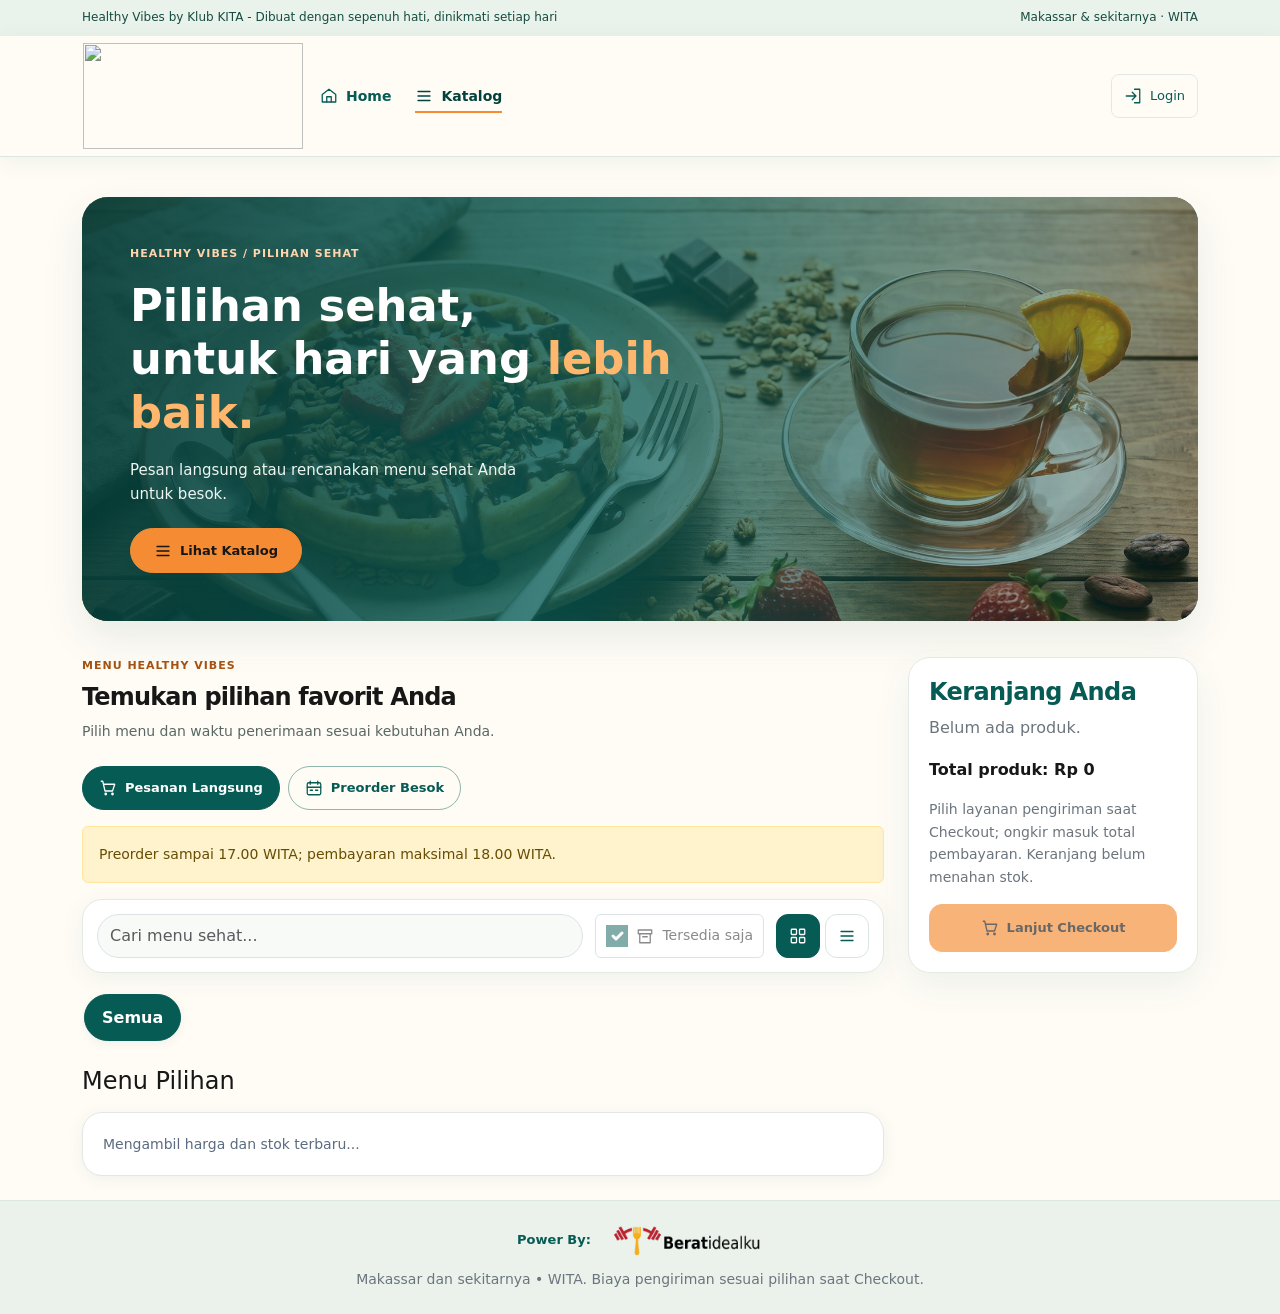
==== index.html @ 6cfca707 "Update index.html update" ====
<!doctype html>
<html lang="id">
  <head>
    <!-- Pengodean teks dan ukuran halaman agar sesuai dengan layar perangkat. -->
    <meta charset="utf-8">
    <meta name="viewport" content="width=device-width, initial-scale=1">
    <!-- Jangan membawa URL halaman pelanggan saat menghubungi layanan lain. -->
    <meta name="referrer" content="no-referrer">
    <title>Healthy Vibes</title>
    <!-- Unduh banner lebih awal agar gambar siap saat tampilan katalog dibuat. -->
    <link rel="preload" as="image" href="image/Header_HealthyVibes.jpg">
    <!-- Bootstrap dipatok versinya agar perubahan CDN tidak mengubah tampilan. -->
    <link
      href="https://cdn.jsdelivr.net/npm/bootstrap@5.3.3/dist/css/bootstrap.min.css"
      rel="stylesheet"
      integrity="sha384-QWTKZyjpPEjISv5WaRU9OFeRpok6YctnYmDr5pNlyT2bRjXh0JMhjY6hW+ALEwIH"
      crossorigin="anonymous"
    >
    <!-- Frontend statis dimuat dari repository, bukan template Apps Script. -->
    <link href="css/styles.css" rel="stylesheet">
  </head>
  <body>
    <!-- Identitas layanan mengikuti gaya topbar BERATidealku. -->
    <div class="site-topbar">
      <div class="container topbar-inner">
        <span>Healthy Vibes by Klub KITA - Dibuat dengan sepenuh hati, dinikmati setiap hari</span>
        <span class="topbar-location">Makassar &amp; sekitarnya <span aria-hidden="true">&middot;</span> WITA</span>
      </div>
    </div>
    <!-- Header berisi logo, navigasi pelanggan, dan akses pengelola. -->
    <header class="site-header">
      <div class="container header-inner">
        <!-- Klik logo membuka kembali katalog Healthy Vibes. -->
        <button class="brand btn p-0" data-nav="shop" type="button" aria-label="Healthy Vibes, kembali ke katalog">
          <img src="image/Logo_HealthyVibes_PilihanSehat.png KITA" class="brand-logo" decoding="async">
        </button>
        <!-- Tautan Home membuka Berat Idealku; Katalog dan Status memakai halaman internal. -->
        <nav id="site-nav" aria-label="Navigasi utama" class="site-nav">
          <!-- <button class="nav-button" data-nav="home" type="button" aria-current="page">Home</button>-->
          <a class="nav-button" href="https://www.beratidealku.com"><svg class="ui-icon" viewBox="0 0 24 24" aria-hidden="true" focusable="false"><path d="m3 10 9-7 9 7v10H3Z"/><path d="M9 20v-7h6v7"/></svg><span>Home</span></a>
          <button class="nav-button" data-nav="shop" type="button" aria-current="page"><svg class="ui-icon" viewBox="0 0 24 24" aria-hidden="true" focusable="false"><path d="M4 6h16M4 12h16M4 18h16"/></svg><span>Katalog</span></button>
          <button class="nav-button" id="header-customer-orders" data-nav="status" type="button" hidden><svg class="ui-icon" viewBox="0 0 24 24" aria-hidden="true" focusable="false"><rect x="5" y="5" width="14" height="16" rx="2"/><path d="M9 3h6v4H9ZM9 12h6M9 16h6"/></svg><span>Pesanan Saya</span></button>
        </nav>
        <!-- Menu HP dan login pengelola memakai ikon tanpa dependensi font eksternal. -->
        <button class="icon-button nav-toggle" id="nav-toggle" type="button" aria-label="Buka menu navigasi" aria-controls="site-nav" aria-expanded="false">
          <svg class="ui-icon" viewBox="0 0 24 24" aria-hidden="true" focusable="false"><path d="M4 6h16M4 12h16M4 18h16"/></svg>
        </button>
        <!-- Akun aktif tetap dapat dibuka melalui username di samping Logout. -->
        <div class="header-account" id="header-account">
          <button class="header-user" id="header-user" data-nav="admin" type="button" hidden></button>
          <button class="icon-button settings-button" id="header-auth" data-nav="admin" type="button" aria-label="Login" title="Login">
            <svg class="ui-icon" viewBox="0 0 24 24" aria-hidden="true" focusable="false"><path d="M14 3h7v18h-7M3 12h13m-5-5 5 5-5 5"/></svg><span class="header-action-text">Login</span>
          </button>
        </div>
      </div>
    </header>
    <!-- Pesan server dan loading dibaca juga oleh pembaca layar. -->
    <div id="notification" role="status" aria-live="polite" class="container mt-3"></div>
    <!-- Indikator ini ditampilkan JavaScript selama menunggu respons backend. -->
    <div id="busy" class="busy d-none" role="status">
      <span class="spinner-border spinner-border-sm" aria-hidden="true"></span>
      Memproses...
    </div>
    <!-- Isi halaman katalog, checkout, status, dan pengelola dibuat oleh client.js di sini. -->
    <main id="app" class="container py-4"></main>
    <!-- Navigasi cepat mobile: menggunakan aksi navigasi yang sudah tersedia. -->
    <nav class="hv-bottom-nav" aria-label="Navigasi cepat mobile">
      <button type="button" data-nav="shop" aria-label="Buka katalog"><svg class="ui-icon" viewBox="0 0 24 24" aria-hidden="true"><path d="m3 10 9-7 9 7v10H3Z"/><path d="M9 20v-7h6v7"/></svg><span>Katalog</span></button>
      <button type="button" data-nav="status" aria-label="Buka pesanan saya"><svg class="ui-icon" viewBox="0 0 24 24" aria-hidden="true"><rect x="5" y="4" width="14" height="17" rx="2"/><path d="M9 9h6M9 13h6M9 17h4"/></svg><span>Pesanan</span></button>
      <button type="button" data-nav="admin" aria-label="Buka akun atau panel pengelola"><svg class="ui-icon" viewBox="0 0 24 24" aria-hidden="true"><circle cx="12" cy="8" r="4"/><path d="M4 21c0-5 16-5 16 0"/></svg><span>Akun / Admin</span></button>
    </nav>
    <!-- Identitas pendukung dan informasi layanan pada footer berlatar abu-abu muda. -->
    <footer class="site-footer">
      <div class="container">
        <div class="footer-brand">
          <span>Power By:</span>
          <img src="image/logo_beratidealku.png" alt="Berat Idealku" class="footer-logo" width="199" height="38" decoding="async">
        </div>
        <p class="footer-info small text-secondary mb-0">
          Makassar dan sekitarnya • WITA. Biaya pengiriman sesuai pilihan saat Checkout.
        </p>
      </div>
    </footer>
    <!-- Dialog editor master dan detail pesanan tidak menghilangkan fitur di HP. -->
    <dialog id="editor" aria-labelledby="editor-title">
      <div class="d-flex justify-content-between gap-3 mb-3">
        <h2 id="editor-title" class="h4"></h2>
        <button type="button" class="btn action-icon" id="close-editor" aria-label="Tutup dialog" title="Tutup"><svg class="ui-icon" viewBox="0 0 24 24" aria-hidden="true" focusable="false"><path d="m6 6 12 12M6 18 18 6"/></svg></button>
      </div>
      <div id="editor-content"></div>
    </dialog>
    <!-- Konfirmasi terpisah menjaga formulir editor tetap utuh saat dibatalkan. -->
    <dialog id="confirmation-dialog" class="confirmation-dialog" aria-labelledby="confirmation-title" aria-describedby="confirmation-message">
      <div class="d-flex justify-content-between align-items-center gap-3 mb-2">
        <h2 id="confirmation-title" class="h5 mb-0">Konfirmasi</h2>
        <button type="button" class="btn action-icon" id="confirmation-close" aria-label="Tutup konfirmasi" title="Tutup"><svg class="ui-icon" viewBox="0 0 24 24" aria-hidden="true" focusable="false"><path d="m6 6 12 12M6 18 18 6"/></svg></button>
      </div>
      <p id="confirmation-message"></p>
      <div class="d-flex justify-content-center flex-wrap gap-2 mt-2">
        <button type="button" class="btn btn-outline-dark btn-sm" id="confirmation-cancel" autofocus><svg class="ui-icon" viewBox="0 0 24 24" aria-hidden="true" focusable="false"><path d="m6 6 12 12M6 18 18 6"/></svg><span>Batal</span></button>
        <button type="button" class="btn btn-primary btn-sm" id="confirmation-accept"><svg class="ui-icon" viewBox="0 0 24 24" aria-hidden="true" focusable="false"><path d="m4 12 5 5L20 6"/></svg><span>Ya, Lanjutkan</span></button>
      </div>
    </dialog>
    <!-- Konfigurasi endpoint harus dimuat sebelum transport dan aplikasi. -->
    <script src="js/config.js"></script>
    <script src="js/transport.js"></script>
    <!-- Pembuat ikon dan label dimuat sebelum tombol halaman dibuat oleh client.js. -->
    <script src="js/icons.js"></script>
    <script src="js/client.js"></script>
  </body>
</html>
---- css/styles.css ----
/* Warna bersama untuk seluruh website; --green saat ini berisi biru tua brand. */
  :root {
    --green: #0b2545;
    --orange: #f5821f;
    --cream: #f5f7fa;
    --ink: #08192e;
    --line: #e6eaf0;
  }

  /* Warna latar, jenis huruf, dan jarak baris dasar halaman. */
  body {
    background: var(--cream);
    color: var(--ink);
    margin: 0;
    font-family: system-ui, -apple-system, "Segoe UI", Arial, sans-serif;
    line-height: 1.6;
  }

  /* Membuat perpindahan ke bagian halaman berlangsung halus. */
  html { scroll-behavior: smooth; }

  /* Kursor tangan menandakan elemen yang dapat diklik atau dipilih. */
  button,
  a,
  select {
    cursor: pointer;
  }

  /* Kursor larangan menandakan isian/tombol tidak dapat digunakan atau diubah. */
  button:disabled,
  input:disabled,
  select:disabled,
  input[readonly] {
    cursor: not-allowed;
  }

  /* Pita informasi tipis di atas header. */
  .site-topbar {
    background: #08192e;
    color: #e3e8ef;
    font-size: 12px;
  }

  /* Menempatkan identitas dan lokasi di sisi berlawanan pada topbar. */
  .topbar-inner {
    display: flex;
    justify-content: space-between;
    align-items: center;
    gap: 16px;
    min-height: 36px;
  }

  /* Ukuran minimum kontrol agar mudah disentuh pada layar HP. */
  button,
  input,
  select,
  textarea {
    min-height: 44px;
  }

  /* Garis fokus membantu pengguna yang menavigasi dengan keyboard. */
  button:focus-visible,
  a:focus-visible,
  summary:focus-visible {
    outline: 3px solid var(--orange);
    outline-offset: 3px;
  }

  /* Header tetap di atas saat halaman digulir. */
  .site-header {
    position: sticky;
    top: 0;
    z-index: 100;
    border-bottom: 1px solid var(--line);
    background: white;
    box-shadow: 0 4px 18px #08192e08;
  }

  /* Merapatkan logo dan navigasi di kiri; tombol Admin tetap di kanan. */
  .header-inner {
    display: grid;
    grid-template-columns: auto 1fr auto;
    gap: 16px;
    align-items: center;
    padding-block: 6px;
  }

  /* Membatasi ukuran logo tanpa memotong atau mengubah proporsinya. */
  .brand-logo {
    display: block;
    width: 220px;
    height: 106px;
    object-fit: contain;
  }

  /* Menu rata kiri, berdekatan dengan logo, dengan jarak antarmenu yang konsisten. */
  .site-nav {
    display: flex;
    justify-content: flex-start;
    gap: 24px;
  }

  /* Tampilan seragam untuk tombol dan tautan navigasi. */
  .nav-button {
    display: inline-flex;
    align-items: center;
    gap: 8px;
    position: relative;
    border: 0;
    background: transparent;
    color: var(--green);
    padding: 10px 0;
    font-size: 14px;
    font-weight: 600;
    text-decoration: none;
    transition: color .2s ease;
  }

  /* Garis bawah orange yang disiapkan untuk animasi navigasi. */
  .nav-button::after {
    content: "";
    position: absolute;
    bottom: 5px;
    left: 0;
    right: 0;
    height: 2px;
    background: var(--orange);
    transform: scaleX(0);
    transform-origin: left;
    transition: transform .2s ease;
  }

  /* Warna teks saat menu disorot atau sedang aktif. */
  .nav-button:hover,
  .nav-button[aria-current="page"] { color: #0d5eb8; }
  /* Memunculkan garis bawah pada menu yang disorot atau aktif. */
  .nav-button:hover::after,
  .nav-button[aria-current="page"]::after { transform: scaleX(1); }

  /* Tombol ikon persegi untuk menu HP dan pengaturan pengelola. */
  .icon-button {
    width: auto;
    height: 44px;
    display: inline-flex;
    align-items: center;
    justify-content: center;
    gap: 8px;
    padding: 0 12px;
    font-size: 13px;
    background: transparent;
    border: 1px solid var(--line);
    border-radius: 8px;
    color: var(--green);
    transition: color .2s ease, border-color .2s ease;
  }

  /* Penanda warna dan bingkai pada tombol ikon yang disorot atau aktif. */
  .icon-button:hover,
  .icon-button[aria-current="page"] {
    color: #0d5eb8;
    border-color: #0d5eb8;
  }

  /* Ikon mengikuti warna teks, berukuran tetap, dan tidak menyusut di layar kecil. */
  .ui-icon {
    width: 18px;
    height: 18px;
    flex-shrink: 0;
    fill: none;
    stroke: currentColor;
    stroke-width: 1.7;
    stroke-linecap: round;
    stroke-linejoin: round;
  }

  /* Tombol buka menu tidak diperlukan pada layar desktop. */
  .nav-toggle { display: none; }

  .header-account { display: flex; align-items: center; justify-content: flex-end; gap: 10px; min-width: 0; }
  .header-user {
    max-width: 160px;
    overflow: hidden;
    text-overflow: ellipsis;
    white-space: nowrap;
    border: 0;
    border-radius: 6px;
    background: transparent;
    color: var(--green);
    font-size: 13px;
    min-height: 44px;
    padding: 6px;
  }
  .header-user:hover { text-decoration: underline; }
  .site-header.is-authenticated .site-nav { min-width: 0; flex-wrap: wrap; row-gap: 8px; }

  /* Menggunakan huruf tebal yang konsisten untuk judul utama. */
  h1,
  .editorial {
    font-family: inherit;
    font-weight: 700;
  }

  /* Panel pembuka berwarna biru tua dengan teks putih. */
  .hero {
    background: var(--green);
    color: white;
    padding: 28px;
    border-radius: 12px;
    margin-bottom: 24px;
  }

  /* Ukuran judul pada panel pembuka umum. */
  .hero h1 {
    font-size: 36px;
  }

  /* Foto milik pemilik tetap kontras dan terbaca pada desktop maupun HP. */
  .shop-hero {
    position: relative;
    isolation: isolate;
    overflow: hidden;
    padding: 48px;
    min-height: 400px;
    display: flex;
    align-items: center;
    margin-bottom: 36px;
  }

  /* Foto memenuhi latar banner tanpa mengubah proporsinya. */
  .hero-image {
    position: absolute;
    inset: 0;
    width: 100%;
    height: 100%;
    object-fit: cover;
    object-position: center;
    z-index: -2;
  }

  /* Lapisan gelap di atas foto agar tulisan banner tetap terbaca. */
  .shop-hero::before {
    content: "";
    position: absolute;
    inset: 0;
    background: linear-gradient(100deg, #08192ef2 0%, #0b2545cf 38%, #08192e38 100%);
    z-index: -1;
  }

  /* Membatasi lebar kelompok teks banner agar tidak melebar berlebihan. */
  .hero-copy { max-width: 560px; }
  /* Label kecil dengan jarak huruf lebar di atas judul banner dan menu. */
  .hero-eyebrow,
  .section-eyebrow {
    display: block;
    font-size: 11px;
    font-weight: 700;
    letter-spacing: 1.6px;
    margin-bottom: 16px;
  }

  /* Warna label banner yang kontras terhadap latar gelap. */
  .hero-eyebrow { color: #ffd9b9; }
  /* Judul banner menyesuaikan ukuran layar dalam batas yang ditentukan. */
  .shop-hero h1 { font-size: clamp(30px, 3.5vw, 46px); line-height: 1.2; margin-bottom: 18px; }
  /* Aksen orange pada bagian judul yang ingin ditonjolkan. */
  .shop-hero h1 span { color: #ffb56f; }
  /* Ukuran dan lebar paragraf penjelasan pada banner. */
  .hero-copy p { max-width: 420px; color: #e5ebf3; font-size: 15px; margin-bottom: 22px; }
  /* Menyejajarkan teks dan ikon tombol Lihat Katalog. */
  .hero-action { display: inline-flex; align-items: center; gap: 12px; padding: 10px 18px; font-size: 14px; }
  /* Catatan kecil di bawah tombol banner. */
  .hero-note { margin-top: 22px; font-size: 11px; color: #d9e2ed; }
  /* Warna label pembuka bagian katalog. */
  .section-eyebrow { color: #a84f09; margin-bottom: 8px; }
  /* Memberi jarak gulir agar judul menu tidak tertutup header. */
  .menu-heading { scroll-margin-top: 145px; margin-bottom: 24px; }
  /* Ukuran dan jarak judul katalog. */
  .menu-heading h2 { font-size: 24px; font-weight: 700; margin-bottom: 8px; }
  /* Teks penjelasan di bawah judul katalog. */
  .menu-heading p { font-size: 14px; color: #5b6b80; }
  /* Ukuran tombol pilihan Pesanan Langsung dan Preorder. */
  .order-type .btn { font-size: 13px; padding-inline: 16px; }
  /* Footer selebar halaman dengan latar abu-abu muda dan isi rata tengah. */
  .site-footer {
    border-top: 1px solid var(--line);
    background: #eceff2;
    padding-block: 24px;
    text-align: center;
  }

  /* Menyejajarkan tulisan Power By dan logo dengan jarak yang jelas. */
  .footer-brand {
    display: flex;
    justify-content: center;
    align-items: center;
    flex-wrap: wrap;
    gap: 12px;
    font-size: 13px;
    font-weight: 600;
    color: var(--green);
  }

  /* Logo pendukung berukuran ringkas tanpa mengubah proporsi gambar asli. */
  .footer-logo {
    display: block;
    width: 160px;
    max-width: 100%;
    height: auto;
    object-fit: contain;
  }

  /* Jarak antara identitas pendukung dan keterangan layanan. */
  .footer-info { margin-top: 12px; }

  /* Warna orange brand untuk tombol aksi utama, termasuk saat dinonaktifkan. */
  .btn-primary,
  .btn-primary:disabled {
    background: var(--orange);
    border-color: var(--orange);
    color: var(--ink);
    font-weight: 700;
  }

  /* Tombol alternatif biru tua dengan teks putih. */
  .btn-green {
    background: var(--green);
    border-color: var(--green);
    color: white;
  }

  /* Hover, fokus, dan klik memakai abu-abu terang, termasuk state Bootstrap. */
  .btn-primary,
  .btn-green {
    --bs-btn-active-bg: #e9ecef;
    --bs-btn-active-border-color: #adb5bd;
    --bs-btn-active-color: var(--ink);
    --bs-btn-focus-shadow-rgb: 100, 110, 120;
  }
  .btn.btn-primary:not(:disabled):is(:hover, :focus, :active),
  .btn.btn-green:not(:disabled):is(:hover, :focus, :active) {
    background: #e9ecef;
    border-color: #adb5bd;
    color: var(--ink);
  }
  #header-customer-orders[hidden] { display: none; }

  /* Semua tombol berikon memiliki jarak 8px dan lebar mengikuti isi teksnya. */
  .btn:not(.brand) {
    display: inline-flex;
    align-items: center;
    justify-content: center;
    gap: 8px;
    font-size: 13px;
    max-width: 100%;
  }

  /* Label panjang boleh membungkus tanpa memotong teks maupun ikon. */
  .button-text { min-width: 0; overflow-wrap: anywhere; }

  /* Bingkai dan ruang dalam yang seragam untuk panel, kartu produk, dan ringkasan. */
  .panel,
  .product-card,
  .kpi {
    border: 1px solid var(--line);
    background: white;
    border-radius: 10px;
    padding: 20px;
    min-width: 0;
  }

  /* Satu kotak login terpusat; tetap mengalir saat keyboard HP terbuka. */
  .login-shell {
    display: grid;
    place-items: center;
    min-height: clamp(360px, 55svh, 520px);
    padding-block: clamp(16px, 4vw, 40px);
  }
  .panel.login-card {
    width: min(100%, 420px);
    padding: clamp(24px, 4vw, 36px);
    border-radius: 18px;
    box-shadow: 0 12px 36px #08192e0a;
  }
  .login-card h1 {
    margin: 0 0 28px;
    text-align: center;
    font-size: 26px;
    color: var(--green);
  }
  .login-form { display: grid; gap: 18px; }
  .login-form .form-label { margin-bottom: 8px; font-size: 14px; font-weight: 600; }
  .login-form .form-control {
    min-height: 48px;
    font-size: 16px;
    border-radius: 10px;
    padding: 10px 14px;
  }
  .login-form .form-control:focus {
    border-color: var(--green);
    box-shadow: 0 0 0 3px #0b25451a;
  }
  .login-password { position: relative; }
  .login-password .form-control { padding-right: 54px; }
  .login-password-toggle {
    position: absolute;
    right: 3px;
    top: 2px;
    display: grid;
    place-items: center;
    width: 44px;
    height: 44px;
    border: 0;
    border-radius: 8px;
    background: transparent;
    color: #5b6b80;
  }
  .login-password-toggle:hover,
  .login-password-toggle[aria-pressed="true"] { color: var(--green); background: #edf1f5; }
  .login-submit.btn { width: 100%; min-height: 48px; border-radius: 10px; font-size: 15px; }
  .login-help { text-align: center; margin-top: 12px; }
  .login-help .btn-link { color: var(--green); text-underline-offset: 3px; }
  #login-error:empty { display: none; }
  #login-error .alert { margin: 0; padding: 10px 12px; font-size: 13px; overflow-wrap: anywhere; }

  /* Katalog di kiri dan keranjang selebar 290px di kanan pada desktop. */
  .shop-layout {
    display: grid;
    grid-template-columns: minmax(0, 1fr) 290px;
    gap: 24px;
    align-items: start;
  }

  /* Menyusun kartu produk dalam tiga kolom pada layar lebar. */
  .products {
    display: grid;
    grid-template-columns: repeat(3, minmax(0, 1fr));
    gap: 12px;
    scroll-margin-top: 145px;
  }

  /* Navigasi halaman ringkas, rata tengah, dan tidak memenuhi lebar layar secara berlebihan. */
  .product-pagination { display: flex; align-items: center; justify-content: center; gap: 16px; flex-wrap: wrap; margin-top: 20px; }
  /* Menampilkan nomor halaman dan rentang produk sebagai informasi pendukung. */
  .product-page-info { text-align: center; font-size: 13px; color: var(--green); }
  .product-page-info span { display: block; font-size: 11px; color: #5b6b80; }
  /* Menjaga ruang foto tetap stabil sehingga tombol halaman tidak bergeser saat foto dimuat. */
  .product-card [data-photo] { aspect-ratio: 4 / 3; margin-bottom: 14px; }
  .product-card [data-photo] img { display: block; margin-bottom: 0; }

  /* Pencarian, kategori, dan filter stok sejajar; kategori selalu di kiri filter stok. */
  .catalog-filters {
    display: grid;
    grid-template-columns: minmax(0, 1fr) minmax(0, 1fr) auto;
    gap: 12px;
    align-items: center;
    margin-bottom: 16px;
  }
  /* Satu bingkai untuk centang dan teks, setinggi pencarian dan kategori. */
  .availability-option {
    display: flex;
    align-items: center;
    gap: 8px;
    white-space: nowrap;
    min-height: 44px;
    height: 44px;
    padding: 6px 10px;
    border: 1px solid var(--bs-border-color, #dee2e6);
    border-radius: var(--bs-border-radius, .375rem);
    background: white;
  }
  /* Ukuran khusus menghindari aturan input 44px yang membuat checkbox menjadi memanjang. */
  .availability-option .form-check-input {
    float: none;
    margin: 0;
    flex: 0 0 22px;
    width: 22px;
    height: 22px;
    min-height: 22px;
    border-radius: 0;
  }
  /* Centang memakai biru tua brand dengan tanda putih dari Bootstrap. */
  .availability-option .form-check-input:checked { background-color: var(--green); border-color: var(--green); }

  /* Kursor tangan pada filter aktif; teks ringkas di samping ikon. */
  #availability-filter:not(:disabled),
  #availability-filter + label { cursor: pointer; }
  #availability-filter + label { font-size: 14px; }
  /* Filter tidak dapat digunakan selama stok sebenarnya masih dimuat. */
  #availability-filter:disabled + label { cursor: not-allowed; }

  /* Status katalog memenuhi seluruh kolom tanpa menahan tampilan banner dan navigasi. */
  .catalog-status { grid-column: 1 / -1; color: #5b6b80; font-size: 14px; }

  /* Ukuran judul nama produk pada kartu. */
  .product-card h2 {
    font-size: 16px;
    font-weight: 700;
    line-height: 1.4;
  }

  /* Memperhalus perubahan bingkai dan bayangan kartu produk. */
  .product-card { transition: border-color .2s ease, box-shadow .2s ease; }
  /* Sorotan ringan saat kursor berada di atas kartu produk. */
  .product-card:hover { border-color: #c2cedd; box-shadow: 0 8px 24px #08192e0c; }
  /* Foto produk berasio 4:3 dengan sudut membulat. */
  .product-card img {
    width: 100%;
    aspect-ratio: 4 / 3;
    object-fit: cover;
    border-radius: 10px;
    margin-bottom: 14px;
  }

  /* Deskripsi produk dibuat lebih kecil dan lembut daripada judul. */
  .product-card .description {
    font-size: 12px;
    color: #62666a;
  }

  .product-specs { display: flex; flex-wrap: wrap; gap: 6px; margin-bottom: 10px; font-size: 12px; color: #586675; }
  .product-specs span { padding: 4px 8px; border-radius: 6px; background: #f2f3f4; overflow-wrap: anywhere; }
  .product-specs strong { color: var(--green); font-weight: 600; }

  /* Harga lama dicoret, sementara harga yang dibayar tetap lebih menonjol. */
  .product-prices { display: grid; gap: 2px; }
  .product-prices del { font-size: 12px; color: #62666a; }
  /* Label diskon memakai aksen orange ringan dengan teks biru tua. */
  .product-promo { margin-block: 8px; }
  .promo-badge { display: inline-flex; align-items: center; gap: 6px; padding: 4px 8px; border-radius: 6px; background: #fff2e4; color: var(--green); font-size: 12px; font-weight: 600; }
  /* Tanggal promo disusun dua baris dan tidak memperlebar kartu pada HP. */
  .promo-period { display: grid; gap: 2px; margin-top: 6px; font-size: 11px; color: #5b6b80; overflow-wrap: anywhere; }
  /* Daftar voucher tampil ringkas sebelum produk dan hanya ada saat voucher berlaku. */
  .voucher-offers { margin-bottom: 20px; }
  .voucher-offers h2 { display: flex; align-items: center; gap: 8px; }
  .voucher-grid { display: grid; grid-template-columns: repeat(2, minmax(0, 1fr)); gap: 12px; }
  .voucher-card { display: grid; align-content: start; gap: 4px; padding: 12px; border: 1px dashed #d6b695; border-radius: 8px; font-size: 12px; overflow-wrap: anywhere; }
  .voucher-code { color: var(--green); font-size: 14px; }

  /* Keranjang desktop mengikuti guliran dengan jarak aman di bawah header. */
  .cart-panel {
    position: sticky;
    top: 142px;
  }

  /* Pengubah jumlah keranjang selalu sejajar: minus, jumlah, lalu plus. */
  .cart-quantity { display: inline-flex; align-items: center; gap: 6px; flex-shrink: 0; white-space: nowrap; }
  .cart-count { min-width: 22px; text-align: center; font-variant-numeric: tabular-nums; }
  .cart-item-price { white-space: nowrap; }

  /* Bilah keranjang HP tidak ditampilkan pada layar desktop. */
  .mobile-cart {
    display: none;
  }

  /* Hak akun berbentuk daftar dua kolom dengan checkbox yang proporsional. */
  .user-permission-row { display: flex; align-items: center; justify-content: space-between; gap: 12px; padding: 8px; border-bottom: 1px solid var(--line); }
  .user-permissions .form-check-input { float: none; margin: 0; width: 18px; height: 18px; min-height: 18px; flex: 0 0 18px; }
  .users-table-wrap { max-height: 480px; }
  .users-table th { position: sticky; top: 0; background: #edf1f5; z-index: 1; font-size: 12px; white-space: nowrap; }
  .users-table td { white-space: nowrap; }
  .users-table .record-action-cell { position: sticky; right: 0; background: white; }
  .users-table th.record-action-cell { z-index: 2; background: #edf1f5; }

  /* Memisahkan navigasi pengelola di kiri dan isi halaman di kanan. */
  .admin-layout {
    display: grid;
    grid-template-columns: 230px minmax(0, 1fr);
    gap: 24px;
    align-items: start;
  }

  /* Tabel lebar tetap bergulir di dalam isi panel pada semua ukuran layar. */
  #admin-body { min-width: 0; }

  /* Judul, identitas akun, dan tindakan akun tersusun jelas dalam toolbar. */
  .admin-toolbar { display: flex; justify-content: space-between; align-items: center; gap: 16px; flex-wrap: wrap; }
  .admin-account { color: #5b6b80; font-size: 13px; overflow-wrap: anywhere; }
  .admin-actions { display: flex; gap: 8px; flex-wrap: wrap; }

  /* Pembungkus navigasi dapat dibuka/tutup secara native pada layar kecil. */
  .admin-navigation { min-width: 0; border-radius: 12px; background: var(--green); }
  /* Desktop menampilkan semua pilihan tanpa tombol buka menu. */
  .admin-menu-toggle { display: none; }

  /* Panel menu pengelola tersusun vertikal dengan latar biru tua. */
  .admin-nav {
    background: var(--green);
    border-radius: 12px;
    padding: 12px;
    display: flex;
    flex-direction: column;
    gap: 8px;
    align-self: start;
  }

  /* Teks menu pengelola berwarna putih dan rata kiri. */
  .admin-nav .btn {
    text-align: left;
    color: white;
    justify-content: flex-start;
    border: 1px solid transparent;
    border-left: 3px solid transparent;
    min-height: 46px;
    padding: 10px 12px;
    line-height: 1.4;
    width: 100%;
    border-radius: 8px;
  }

  /* Sorotan menu kontras di atas latar biru tua. */
  .admin-nav .btn:is(:hover, :focus-visible, :active) { background: #e9ecef; color: var(--ink); }

  /* Menandai menu pengelola aktif dengan latar terang dan garis orange. */
  .admin-nav .selected {
    background: #ffffff20;
    border-left-color: var(--orange);
    font-weight: 600;
  }

  /* Menyusun empat kartu angka ringkasan dashboard dalam satu baris. */
  .kpis {
    display: grid;
    grid-template-columns: repeat(4, minmax(0, 1fr));
    gap: 12px;
    margin-bottom: 22px;
  }

  /* Membesarkan angka ringkasan dan membungkus angka panjang agar tidak meluap. */
  .kpi strong {
    display: block;
    font-size: 24px;
    overflow-wrap: anywhere;
  }

  /* Tabel lebar dapat digulir mendatar tanpa memperlebar halaman. */
  .table-wrap {
    overflow-x: auto;
    max-width: 100%;
  }

  /* Ukuran teks tabel data pengelola. */
  .table {
    font-size: 13px;
  }

  /* Judul kolom Setup Produk tetap satu baris; tabel digulir pada layar sempit. */
  .products-table th { white-space: nowrap; }
  .orders-table th,
  .orders-table td { white-space: nowrap; }

  /* Tombol ikon aksi ringkas dengan ukuran yang sama pada setiap form. */
  .btn.action-icon {
    display: inline-flex;
    align-items: center;
    justify-content: center;
    flex: 0 0 36px;
    width: 36px;
    height: 36px;
    min-height: 36px;
    padding: 0;
    color: var(--green);
    background: white;
    border: 1px solid #dee2e6;
    border-radius: 6px;
    cursor: pointer;
  }

  .action-icon .ui-icon { width: 16px; height: 16px; }

  .btn.action-icon:not(:disabled):hover,
  .btn.action-icon:not(:disabled):focus-visible {
    color: #000;
    background: #e9ecef;
    border-color: #adb5bd;
  }

  /* Aksi tidak terpecah baris; tabel tetap dapat digulir di layar sempit. */
  .record-actions { display: inline-flex; align-items: center; gap: 6px; flex-wrap: nowrap; }
  .record-action-cell { width: 1%; white-space: nowrap; vertical-align: middle; }

  /* Latar berbeda untuk membedakan kepala tabel dari isinya. */
  .table th {
    background: #f2f3f4;
  }

  /* Label membulat untuk menampilkan status pembayaran atau pesanan. */
  .status-tag {
    display: inline-block;
    background: #e1f3f0;
    color: var(--green);
    padding: 5px 9px;
    border-radius: 16px;
    font-size: 12px;
  }

  /* Status pembayaran dan pengerjaan dipisahkan dalam ringkasan yang mudah dibaca. */
  .order-status-panel {
    padding: 18px;
    border: 1px solid var(--line);
    border-radius: 12px;
    background: #f5f7fa;
  }
  .order-info-grid,
  .order-action-grid {
    display: grid;
    grid-template-columns: repeat(2, minmax(0, 1fr));
    gap: 18px;
  }
  .order-info-grid > div,
  .order-action-grid > div { min-width: 0; overflow-wrap: anywhere; }
  .order-caption { display: block; font-size: 12px; color: #586675; margin-bottom: 4px; }
  .order-status-title { display: block; font-size: 20px; color: var(--green); margin-bottom: 4px; }

  /* Tahap saat ini diberi aksen orange; tahap mendatang tetap netral. */
  .order-progress {
    display: grid;
    grid-template-columns: repeat(auto-fit, minmax(105px, 1fr));
    list-style: none;
    padding: 0;
    margin: 18px 0 0;
    gap: 8px;
  }
  .order-progress li { border-left: 3px solid #c6ced8; padding: 8px; background: white; font-size: 12px; }
  .order-progress li span,
  .order-progress li small { display: block; }
  .order-progress li small { color: #586675; margin-top: 3px; }
  .order-progress .is-done { border-color: var(--green); }
  .order-progress .is-current { border-color: var(--orange); background: #fff3e7; font-weight: 700; }

  /* Pemisah untuk jadwal, produk, dokumen, dan form pelanggan. */
  .order-section { border-top: 1px solid var(--line); padding-top: 20px; margin-top: 20px; }
  .order-notice { background: #fff3e7; border-left: 3px solid var(--orange); padding: 12px; margin: 16px 0; }
  .order-action-grid { gap: 12px 18px; margin-bottom: 16px; }
  .order-action-grid > .mb-3 { margin-bottom: 0 !important; }
  .order-action-grid input:disabled,
  .order-action-grid select:disabled { background: #edf0f3; color: #66717d; opacity: 1; }

  /* Checkbox tindakan dan pemulihan tetap persegi, bukan setinggi input teks. */
  .order-check { display: flex; align-items: center; gap: 8px; margin-top: 10px; font-size: 13px; }
  .order-check input,
  #reset-access-form input[type="checkbox"] { width: 20px; height: 20px; min-height: 20px; flex: 0 0 20px; accent-color: var(--green); }

  /* Form satu kolom pada HP; indikator tahap tetap muat tanpa gulir horizontal. */
  @media (max-width: 600px) {
    .order-info-grid,
    .order-action-grid { grid-template-columns: minmax(0, 1fr); gap: 12px; }
    .order-status-panel { padding: 14px; }
    .order-progress { grid-template-columns: repeat(2, minmax(0, 1fr)); }
  }

  /* Menyusun indikator tiga langkah checkout dan membungkusnya bila perlu. */
  .steps {
    display: flex;
    gap: 8px;
    flex-wrap: wrap;
    margin: 18px 0;
  }

  /* Bentuk label setiap langkah checkout. */
  .steps span {
    padding: 10px 12px;
    border: 1px solid var(--line);
    border-radius: 24px;
    background: white;
  }

  /* Menandai langkah checkout yang sedang dikerjakan. */
  .steps .current {
    background: var(--green);
    color: white;
  }

  /* Formulir checkout di kiri dan ringkasan belanja di kanan pada desktop. */
  .checkout-layout {
    display: grid;
    grid-template-columns: minmax(0, 1fr) 290px;
    gap: 22px;
  }

  /* Ukuran dan area gulir dialog editor agar tetap muat di layar. */
  dialog {
    width: min(900px, calc(100% - 24px));
    max-height: calc(100dvh - 32px);
    overflow: auto;
    border: 1px solid var(--line);
    border-radius: 18px;
    padding: 24px;
  }

  /* Meredupkan halaman di belakang dialog yang terbuka. */
  dialog::backdrop {
    background: #00000060;
  }

  /* Konfirmasi mengikuti isi pesan; editor form biasa tetap berukuran semula. */
  .confirmation-dialog,
  #editor:has(#delete-master-form) {
    width: max-content;
    max-width: min(400px, calc(100% - 24px));
    padding: 16px;
    border-radius: 12px;
    font-size: 14px;
  }
  .confirmation-dialog h2,
  #editor:has(#delete-master-form) #editor-title { font-size: 18px; line-height: 1.3; }
  #editor:has(#delete-master-form) > .d-flex { align-items: center; margin-bottom: 8px !important; }
  .confirmation-dialog p,
  #delete-master-form > p { margin-bottom: 12px; }
  .confirmation-dialog .btn-sm,
  #delete-master-form .btn-sm { min-height: 36px; padding: 6px 10px; }
  #confirmation-message { overflow-wrap: anywhere; }

  /* Notifikasi atas ringkas; tinggi mengikuti teks agar pesan panjang tidak terpotong. */
  #notification .alert {
    padding: 8px 12px;
    margin-bottom: 0;
    font-size: 13px;
    line-height: 1.4;
    overflow-wrap: anywhere;
  }

  /* Indikator Memproses mengambang tanpa menghalangi klik pada halaman. */
  .busy {
    pointer-events: none;
    position: fixed;
    right: 16px;
    bottom: 16px;
    z-index: 2000;
    padding: 12px 18px;
    border-radius: 12px;
    background: var(--green);
    color: white;
  }

  /* Penyesuaian tablet dan layar lebih kecil, hingga lebar 1050px. */
  @media (max-width: 1050px) {
    /* Produk berubah menjadi dua kolom. */
    .products {
      grid-template-columns: repeat(2, minmax(0, 1fr));
    }

    /* Katalog, checkout, dan pengelola berubah menjadi satu kolom. */
    .shop-layout,
    .checkout-layout,
    .admin-layout {
      grid-template-columns: 1fr;
    }

    /* Keranjang samping digantikan bilah keranjang bawah. */
    .cart-panel {
      display: none;
    }

    /* Bilah keranjang tetap terlihat di bawah layar. */
    .mobile-cart {
      display: flex;
      justify-content: space-between;
      align-items: center;
      gap: 12px;
      position: fixed;
      bottom: 12px;
      left: 12px;
      right: 12px;
      padding: 14px;
      border-radius: 14px;
      background: var(--green);
      color: white;
      z-index: 20;
    }

    /* Ruang tambahan agar isi halaman tidak tertutup bilah keranjang. */
    body:has(.mobile-cart) {
      padding-bottom: 100px;
    }
    /* Guliran otomatis menyisakan ruang untuk bilah keranjang agar tombol halaman terlihat. */
    html:has(.mobile-cart) { scroll-padding-bottom: calc(100px + env(safe-area-inset-bottom)); }
    #product-pagination { scroll-margin-bottom: calc(100px + env(safe-area-inset-bottom)); }

    /* Menu layar kecil memakai kolom tetap agar pilihan tidak berantakan. */
    .admin-nav {
      display: grid;
      grid-template-columns: repeat(2, minmax(0, 1fr));
      gap: 6px;
      border-top: 1px solid #ffffff26;
    }

    /* Tombol pembuka menampilkan halaman aktif dan indikator buka/tutup. */
    .admin-menu-toggle {
      display: flex;
      align-items: center;
      justify-content: space-between;
      gap: 12px;
      padding: 14px 16px;
      color: white;
      cursor: pointer;
      list-style: none;
      border-radius: 12px;
    }
    .admin-menu-toggle::-webkit-details-marker { display: none; }
    /* Judul menu dan nama halaman aktif ditampilkan pada dua baris yang rapi. */
    .admin-menu-title { display: grid; grid-template-columns: 18px minmax(0, 1fr); align-items: center; column-gap: 8px; row-gap: 2px; font-size: 14px; font-weight: 600; }
    .admin-menu-current { grid-column: 2; font-size: 12px; font-weight: 400; color: #d9e2ed; }
    /* Arah panah memberi petunjuk apakah panel navigasi sedang terbuka. */
    .admin-navigation[open] .admin-menu-toggle > .ui-icon { transform: rotate(180deg); }

    /* Angka ringkasan dashboard disusun dalam dua kolom. */
    .kpis {
      grid-template-columns: repeat(2, minmax(0, 1fr));
    }
  }

  /* Penyesuaian khusus HP, hingga lebar 767px. */
  @media (max-width: 767px) {
    /* Deskripsi tetap tersedia di desktop dan form, tetapi tidak memenuhi tabel HP. */
    .products-table .product-description-column { display: none; }
    .products-table .product-name-column { white-space: nowrap; }
    /* Tombol tetap di kanan area gulir, dengan latar solid menutup data di bawahnya. */
    .products-table .record-action-cell,
    .orders-table .record-action-cell {
      position: sticky;
      right: 0;
      z-index: 1;
      background: white;
      box-shadow: -6px 0 8px #08192e0a;
    }
    .products-table th.record-action-cell,
    .orders-table th.record-action-cell { z-index: 2; background: #f2f3f4; }
    /* Voucher memakai satu kolom agar kode dan tanggal mudah dibaca pada HP. */
    .voucher-grid { grid-template-columns: minmax(0, 1fr); }
    /* Pencarian di baris pertama; kategori dan filter stok tetap berdampingan pada HP. */
    .catalog-filters { grid-template-columns: minmax(0, 1fr) auto; }
    .catalog-filters #product-search { grid-column: 1 / -1; }
    /* Identitas topbar lebih kecil dan rata tengah. */
    .topbar-inner { justify-content: center; font-size: 10px; min-height: 32px; }
    /* Informasi lokasi disembunyikan agar topbar HP tidak terlalu penuh. */
    .topbar-location { display: none; }
    /* Logo dan dua tombol ikon disusun sesuai lebar HP. */
    .header-inner { grid-template-columns: minmax(0, 1fr) auto auto; gap: 10px; padding-block: 4px; }
    /* Mengecilkan logo sambil mempertahankan proporsinya. */
    .brand-logo { width: clamp(100px, 35vw, 164px); height: 72px; }
    /* Menampilkan tombol buka/tutup navigasi HP. */
    .nav-toggle { display: inline-flex; }
    /* Menu HP ditempatkan pada baris kedua dan ditutup secara awal. */
    .site-nav { display: none; grid-column: 1 / -1; grid-row: 2; justify-content: flex-start; flex-direction: column; align-items: stretch; gap: 12px; border-top: 1px solid var(--line); padding-block: 8px; }
    /* Menu muncul setelah tombol navigasi HP dibuka. */
    .menu-open .site-nav { display: flex; }
    /* Menyesuaikan jarak gulir dengan tinggi header HP. */
    .menu-heading { scroll-margin-top: 112px; }
    /* Informasi halaman di atas dua tombol navigasi agar tetap muat pada HP. */
    .products { scroll-margin-top: 112px; }
    .product-pagination { gap: 8px; }
    .product-page-info { flex-basis: 100%; order: -1; }

    /* Toolbar pengelola tampil berurutan: judul/akun lalu tombol akun. */
    .admin-toolbar { align-items: flex-start; flex-direction: column; gap: 12px; }
    .admin-toolbar h1 { font-size: 24px; }
    .admin-nav { padding: 8px; }
    .admin-nav .btn { padding: 10px 8px; font-size: 12px; gap: 8px; }
    .admin-layout { gap: 16px; }
    /* Tombol dan label pada header tetap muat di layar HP kecil. */
    .icon-button { padding-inline: 8px; font-size: 12px; gap: 6px; }
    /* Di HP, tombol pembuka navigasi dan Login cukup ikon dengan area sentuh 44px. */
    .nav-toggle,
    .settings-button { width: 44px; padding: 0; gap: 0; }
    /* Label Login tetap tampil di desktop; pada HP namanya tersedia lewat aria-label. */
    .settings-button .header-action-text { display: none; }
    /* Akun aktif berada di dalam menu toggle, setelah tiga tautan pelanggan. */
    .site-header.is-authenticated .header-inner { grid-template-columns: minmax(0, 1fr) auto; }
    .site-nav .header-account { flex-direction: column; align-items: stretch; }
    .site-nav .header-user { max-width: none; text-align: left; white-space: normal; overflow-wrap: anywhere; }
    .site-header.is-authenticated .settings-button { width: 100%; padding-inline: 10px; gap: 6px; justify-content: flex-start; }
    .site-header.is-authenticated .settings-button .header-action-text { display: inline; }

    /* Mengurangi ruang dalam panel pembuka pada HP. */
    .hero {
      padding: 20px;
    }

    /* Mengecilkan judul panel pembuka umum. */
    .hero h1 {
      font-size: 29px;
    }

    /* Menyesuaikan tinggi dan jarak banner katalog untuk HP. */
    .shop-hero { min-height: 370px; padding: 28px 22px; margin-bottom: 28px; }
    /* Lapisan gelap disesuaikan agar teks banner HP tetap jelas. */
    .shop-hero::before { background: linear-gradient(100deg, #08192ee8 0%, #0b2545b8 60%, #08192e73 100%); }
    /* Menggeser titik fokus foto banner pada layar sempit. */
    .hero-image { object-position: 42% center; }
    /* Ukuran judul banner katalog pada HP. */
    .shop-hero h1 { font-size: 30px; }
    /* Memperkecil label dan jarak huruf pada banner HP. */
    .hero-eyebrow { font-size: 9px; letter-spacing: 1px; }
    /* Membatasi lebar dan ukuran paragraf banner HP. */
    .hero-copy p { font-size: 13px; max-width: 280px; }
    /* Mengecilkan catatan banner agar tetap proporsional. */
    .hero-note { font-size: 10px; max-width: 260px; }
    /* Ukuran judul bagian menu pada HP. */
    .menu-heading h2 { font-size: 21px; }
    /* Menjaga bilah keranjang tidak berbenturan dengan area navigasi bawah perangkat. */
    .mobile-cart { bottom: calc(12px + env(safe-area-inset-bottom)); padding: 12px; }
    /* Ukuran teks tombol keranjang pada HP. */
    .mobile-cart .btn { font-size: 12px; }
    /* Mengurangi ruang dalam kartu dan panel pada layar sempit. */
    .product-card,
    .panel,
    .kpi {
      padding: 14px;
    }

    /* Ukuran nama produk pada HP. */
    .product-card h2 {
      font-size: 14px;
    }

    /* Ukuran bagian harga produk pada HP. */
    .product-card .price {
      font-size: 12px;
    }

    .product-specs { font-size: 11px; gap: 4px; }
    .product-specs span { padding: 3px 6px; }

    /* Mengecilkan label langkah checkout agar muat di HP. */
    .steps span {
      font-size: 12px;
      padding: 8px;
    }
  }

  /* Mengikuti pengaturan perangkat pengguna yang mengurangi animasi. */
  @media (prefers-reduced-motion: reduce) {
    /* Menonaktifkan guliran halus untuk pengguna yang mengurangi gerakan. */
    html { scroll-behavior: auto; }
    /* Menonaktifkan efek transisi seluruh elemen dan lapisan tambahannya. */
    *, *::before, *::after { transition: none !important; }
  }

/* ================================================================
   Healthy Vibes UI Refresh v1.0 | visual-only overrides
   Tidak mengubah selector ID, event, endpoint, atau alur transaksi.
   ================================================================ */
:root {
  --green: #065B55;
  --orange: #F58B32;
  --cream: #FFFCF6;
  --ink: #171717;
  --line: #E3E8E6;
  --hv-muted: #596864;
  --hv-soft: #F2F3F4;
}
body { background: var(--cream); color: var(--ink); }
.site-topbar { background: #064741; color: #F2F8F5; }
.site-header { border-bottom-color: #dce7e2; box-shadow: 0 5px 22px #063d3410; }
.nav-button, .icon-button, .header-user { color: var(--green); }
.nav-button:hover, .nav-button[aria-current="page"],
.icon-button:hover, .icon-button[aria-current="page"] { color: #03413c; }
.icon-button:hover, .icon-button[aria-current="page"] { border-color: #7eb4a7; }
.nav-button::after { background: var(--orange); }
.hero, .admin-navigation, .admin-nav, .busy, .mobile-cart { background: var(--green); }
.shop-hero::before { background: linear-gradient(100deg, #053c37ed 0%, #065b55c9 43%, #063f3950 100%); }
.shop-hero h1 span { color: #FFB76D; }
.hero-eyebrow { color: #FFD4AD; }
.hero-copy p, .hero-note { color: #EDF6F2; }
.section-eyebrow { color: #A65312; }
.menu-heading p, .product-page-info span, .admin-account,
.order-caption, .product-specs, .promo-period { color: var(--hv-muted); }
.panel, .product-card, .kpi { border-color: var(--line); border-radius: 14px; box-shadow: 0 3px 16px #073d3510; }
.product-card { transition: border-color .2s ease, box-shadow .2s ease, transform .2s ease; }
.product-card:hover { border-color: #a3c6bb; box-shadow: 0 12px 30px #073d3519; transform: translateY(-2px); }
.product-card img { border-radius: 10px; }
.product-specs span, .table th { background: var(--hv-soft); }
.promo-badge { background: #FFF0DF; color: #79400f; }
.voucher-card { background: #fffdfa; border-color: #e3b98b; }
.site-footer { background: #EEF3F0; border-top-color: #DCE7E2; }
.btn-primary, .btn-primary:disabled { background: var(--orange); border-color: var(--orange); color: #171717; }
.btn-green { background: var(--green); border-color: var(--green); color: #fff; }
.btn.btn-primary:not(:disabled):is(:hover, :focus, :active) { background: #DE7622; border-color: #DE7622; color: #171717; }
.btn.btn-green:not(:disabled):is(:hover, :focus, :active) { background: #03443F; border-color: #03443F; color: #fff; }
.btn-outline-dark { --bs-btn-color: #065B55; --bs-btn-border-color: #8DB6AC; --bs-btn-hover-bg: #065B55; --bs-btn-hover-border-color: #065B55; }
.form-control:focus, .form-select:focus { border-color: #71a99c; box-shadow: 0 0 0 .2rem #065b5522; }
.form-check-input:checked { background-color: var(--green); border-color: var(--green); }
.login-card h1 { color: var(--green); }
.login-form .form-control:focus { border-color: #71a99c; box-shadow: 0 0 0 3px #065b5520; }
.admin-nav .selected { background: #ffffff25; border-left-color: var(--orange); }
.admin-nav .btn:is(:hover, :focus-visible, :active) { background: #E8F3EF; color: #053e39; }
.status-tag { background: #E4F3EE; color: #07554d; }
.order-status-panel { background: #F5F9F6; }
.order-progress .is-current, .order-notice { background: #FFF1E2; }
.steps .current { background: var(--green); }
.users-table th, .users-table th.record-action-cell { background: #EDF3EF; }
@media (max-width: 767px) {
  .shop-hero::before { background: linear-gradient(100deg, #053c37f0 0%, #065b55c9 62%, #063f3980 100%); }
  .products-table th.record-action-cell, .orders-table th.record-action-cell { background: #EDF3EF; }
  .mobile-cart { padding-bottom: max(12px, env(safe-area-inset-bottom)); }
  .site-nav { background: white; }
}
@media (max-width: 359px) {
  .catalog-filters { grid-template-columns: minmax(0, 1fr); }
  .catalog-filters #product-search { grid-column: auto; }
  .availability-option { width: 100%; }
  .products { grid-template-columns: minmax(0, 1fr); }
  .mobile-cart { left: 8px; right: 8px; gap: 6px; }
  .mobile-cart .btn { font-size: 11px; }
}
@media (prefers-reduced-motion: reduce) {
  .product-card:hover { transform: none; }
}

/* ================================================================
   Healthy Vibes v1.1 | Tahap 2: usability refinements
   CSS-only, no DOM/event/API changes. Baseline: accepted v1.0.
   ================================================================ */
/* Keyboard accessibility: visible focus without changing button behavior. */
:where(.btn, .nav-button, .icon-button, .admin-nav .btn, .action-icon, a):focus-visible {
  outline: 3px solid #F58B32;
  outline-offset: 3px;
}
/* Product cards remain stable when descriptions/prices wrap. */
.product-card { min-width: 0; }
.product-card h2, .product-card .description { overflow-wrap: anywhere; }
.product-card [data-photo] { overflow: hidden; border-radius: 10px; background: #F2F3F4; }
.product-card [data-photo] img { width: 100%; height: 100%; object-fit: cover; }
/* Improve filter alignment and keyboard readability. */
.catalog-filters > * { min-width: 0; }
.catalog-filters :is(.form-control, .form-select) { min-height: 44px; }
.availability-option:focus-within { outline: 2px solid #065B55; outline-offset: 2px; }
/* Avoid accidental horizontal page expansion from long order details. */
.order-status-panel, .order-section, .checkout-layout > *, .shop-layout > *, .admin-layout > * { min-width: 0; }
.order-info-grid > div, .order-action-grid > div { overflow-wrap: anywhere; }
/* Admin table readability without changing scrolling or sticky action columns. */
.table-wrap { overscroll-behavior-x: contain; }
.table tbody tr:hover { background-color: #F6FAF8; }
.table th { color: #17413B; }
.btn.action-icon:focus-visible { outline: 3px solid #F58B32; outline-offset: 2px; }
/* Mobile tap targets and viewport safe-area. */
@media (max-width: 767px) {
  .product-pagination .btn, .catalog-filters .form-control, .catalog-filters .form-select { min-height: 44px; }
  .record-actions .action-icon { min-width: 40px; min-height: 40px; }
  .mobile-cart { bottom: max(8px, env(safe-area-inset-bottom)); }
  .order-info-grid, .order-action-grid { gap: 12px; }
}
@media (max-width: 359px) {
  .product-pagination { gap: 8px; }
  .order-progress { grid-template-columns: minmax(0, 1fr) minmax(0, 1fr); }
}
@media (prefers-reduced-motion: reduce) {
  .product-card { transition: none; }
}

/* Healthy Vibes Mockup v1.2 Tahap A: mengikuti referensi visual mobile.
   Tidak mengubah API, data, role, harga, checkout, atau handler JS. */
:root { --hv-canvas:#FFFCF6; --hv-surface:#FFFFFF; --hv-deep:#065B55; --hv-accent:#F58B32; }
body { background:var(--hv-canvas); }
.site-header { background:rgba(255,252,246,.97); backdrop-filter:blur(10px); }
.site-topbar { background:#EAF3EB; color:#164B41; }
.hero.shop-hero { border-radius:26px; overflow:hidden; box-shadow:0 16px 42px #0d493b18; }
.hero.shop-hero .hero-action { border-radius:999px; padding:12px 23px; font-weight:700; }
.menu-heading h2, .editorial, .panel h2 { letter-spacing:-.035em; }
.section-eyebrow, .hero-eyebrow { letter-spacing:.09em; }
.catalog-filters { background:#fff; border:1px solid #E2EAE5; border-radius:20px; padding:14px; box-shadow:0 6px 24px #154c4010; }
.catalog-filters .form-control, .catalog-filters .form-select { border-radius:999px; background:#F8FAF8; }
.order-type .btn { border-radius:999px; font-weight:650; }
.product-card { border-radius:20px; background:#fff; overflow:hidden; padding:14px; box-shadow:0 7px 24px #174c4010; }
.product-card [data-photo] { border-radius:15px; }
.product-card h2 { color:#172820; letter-spacing:-.025em; }
.product-card .price strong { color:#065B55; }
.product-card .price .btn { border-radius:999px; min-height:42px; }
.panel, .kpi { background:#fff; border-radius:20px; }
.cart-panel { box-shadow:0 10px 30px #124d4112; }
.admin-navigation { border-radius:22px; }
.kpis { gap:14px; }
.kpi { padding:22px; background:linear-gradient(155deg,#fff 45%,#F0F7F1); }
.kpi strong { color:#065B55; }
.admin-nav .btn { border-radius:12px; }
.admin-nav .selected { background:#F2F8F3; color:#065B55; border-left-color:#F58B32; }
.login-card { border-radius:24px; }
.site-footer { background:#EAF2EB; }
/* Navigasi bawah menggunakan data-nav yang sudah ditangani client.js. */
.hv-bottom-nav { display:none; }
@media(max-width:767px) {
  .site-topbar { display:none; }
  .site-header { position:sticky; top:0; z-index:1050; }
  .header-inner { min-height:66px; }
  .brand-logo { max-height:43px; }
  #app { padding-top:15px!important; padding-bottom:115px!important; }
  .hero.shop-hero { border-radius:21px; min-height:315px; padding:22px; }
  .shop-hero h1 { font-size:clamp(27px,7vw,37px); }
  .hero-copy p { font-size:14px; }
  .menu-heading h2 { font-size:23px; }
  .catalog-filters { padding:12px; border-radius:18px; }
  .products { gap:11px; }
  .product-card { padding:10px; border-radius:17px; }
  .product-card h2 { font-size:15px; }
  .product-card .description { font-size:12px; }
  .product-card .price .btn { padding:8px 10px; }
  .admin-nav { background:#fff; }
  .admin-nav .btn { color:#065B55; }
  .admin-nav .selected { background:#E9F5EE; }
  .mobile-cart { bottom:calc(73px + env(safe-area-inset-bottom)); z-index:1035; border-radius:16px; }
  body:has(.mobile-cart) #app { padding-bottom:175px!important; }
  .hv-bottom-nav { display:grid; grid-template-columns:repeat(3,minmax(0,1fr)); position:fixed; left:0; right:0; bottom:0; z-index:1040; background:#fff; border-top:1px solid #DCE8E1; box-shadow:0 -8px 26px #16483b12; padding:8px 12px max(8px,env(safe-area-inset-bottom)); }
  .hv-bottom-nav button { background:transparent; border:0; color:#36564F; display:flex; flex-direction:column; align-items:center; justify-content:center; gap:3px; min-height:52px; font-size:11px; font-weight:650; border-radius:12px; }
  .hv-bottom-nav button .ui-icon { width:21px; height:21px; }
  .hv-bottom-nav button:focus-visible { outline:2px solid #F58B32; outline-offset:-2px; }
  .hv-bottom-nav button:hover { background:#EDF6EF; color:#065B55; }
  .site-footer { padding-bottom:80px; }
}
@media(max-width:359px) { .product-card .price { flex-direction:column; align-items:stretch!important; } .product-card .price .btn { width:100%; } }

/* Healthy Vibes v1.2 Tahap B: struktur UI mengikuti mockup tanpa mengubah transaksi. */
.hv-category-pills{display:flex;gap:9px;overflow-x:auto;overscroll-behavior-x:contain;padding:5px 2px 13px;margin:3px 0 13px;scrollbar-width:thin}
.hv-category-pill{border:1px solid #dfe9e3;border-radius:999px;background:#fff;color:#24463d;padding:10px 17px;white-space:nowrap;min-height:43px;font-weight:600;box-shadow:0 3px 10px #123e3210}
.hv-category-pill[aria-pressed="true"]{background:#065B55;border-color:#065B55;color:#fff}
.hv-category-pill:focus-visible,.hv-admin-quick-item:focus-visible{outline:3px solid #F58B32;outline-offset:2px}
.hv-admin-welcome{padding:24px 26px;border-radius:23px;color:#fff;background:linear-gradient(115deg,#065B55,#207b66);margin-bottom:20px}
.hv-admin-welcome h2{font-size:clamp(22px,3vw,31px);margin:0 0 8px;font-weight:750}
.hv-admin-welcome p{margin:0;color:#e6f5ec}
.hv-admin-quick{margin-bottom:22px}
.hv-admin-quick h2{margin-bottom:14px}
.hv-admin-quick-grid{display:grid;grid-template-columns:repeat(3,minmax(0,1fr));gap:13px}
.hv-admin-quick-item{border:1px solid #e2eae5;background:#fff;border-radius:18px;padding:20px 12px;min-height:122px;display:flex;flex-direction:column;align-items:center;justify-content:center;gap:10px;color:#124c40;font-weight:650;box-shadow:0 6px 22px #16483b0d}
.hv-admin-quick-item>.ui-icon:first-child{width:30px;height:30px}
.hv-admin-quick-item>.ui-icon:last-child{display:none}
.hv-admin-quick-item:hover{background:#f0f8f2;border-color:#b7d3c6}
.hv-admin-quick-item span{text-align:center;overflow-wrap:anywhere}
@media(max-width:767px){
 .hv-category-pills{margin-top:8px;margin-bottom:15px}
 .hv-category-pill{padding:9px 15px}
 .hv-admin-welcome{padding:23px 20px}
 .hv-admin-quick-grid{grid-template-columns:repeat(3,minmax(0,1fr));gap:9px}
 .hv-admin-quick-item{padding:14px 6px;min-height:108px;font-size:12px}
 .hv-admin-quick-item>.ui-icon:first-child{width:25px;height:25px}
}
@media(max-width:359px){.hv-admin-quick-grid{grid-template-columns:repeat(2,minmax(0,1fr))}}
@media(prefers-reduced-motion:reduce){.hv-admin-quick-item{transition:none}}

/* Healthy Vibes v1.2 Tahap C: pemolesan katalog, keranjang, checkout. CSS saja. */
.shop-layout .product-card{border-radius:20px;overflow:hidden;box-shadow:0 7px 24px rgba(6,91,85,.055);transition:transform .18s ease,box-shadow .18s ease,border-color .18s ease}
.shop-layout .product-card:hover{transform:translateY(-2px);border-color:#bad6cd;box-shadow:0 12px 28px rgba(6,91,85,.11)}
.shop-layout .product-card .price{gap:12px;align-items:end}
.shop-layout .product-card .price strong{color:#065B55;font-weight:800}
.shop-layout .product-card .btn-primary{border-radius:12px;min-height:42px}
.shop-layout .cart-panel{border:1px solid #e2eae5;border-radius:22px;box-shadow:0 12px 36px rgba(6,91,85,.075);overflow-wrap:anywhere}
.shop-layout .cart-panel>h2{color:#065B55;letter-spacing:-.025em}
.shop-layout .cart-panel .border-bottom{border-color:#e7eee9!important;padding-block:14px!important}
.shop-layout .cart-panel .cart-quantity .btn{width:36px;height:36px;min-width:36px;padding:6px;display:inline-flex;align-items:center;justify-content:center;border-radius:11px}
.shop-layout .cart-panel .cart-count{min-width:24px;font-weight:750}
.shop-layout .cart-panel #checkout-button{min-height:48px;border-radius:13px;font-weight:700}
.checkout-layout{align-items:start}
.checkout-layout>.panel{border:1px solid #e3ebe6;border-radius:22px;box-shadow:0 9px 28px rgba(6,91,85,.055);min-width:0}
.checkout-layout>aside.panel{position:sticky;top:142px}
.checkout-layout>aside.panel strong{color:#065B55}
.checkout-layout .form-control,.checkout-layout .form-select{min-height:44px;border-radius:11px}
.checkout-layout textarea.form-control{min-height:92px}
.checkout-layout .form-control:focus,.checkout-layout .form-select:focus{border-color:#065B55;box-shadow:0 0 0 3px rgba(6,91,85,.12)}
.steps{gap:10px;margin:20px 0 24px}
.steps span{display:inline-flex;align-items:center;justify-content:center;min-height:42px;padding:10px 16px;border-radius:999px;border-color:#e1eae5;color:#3b504b;font-weight:600}
.steps .current{background:#065B55;border-color:#065B55;color:#fff;box-shadow:0 5px 14px rgba(6,91,85,.15)}
@media(max-width:991px){.checkout-layout>aside.panel{position:static}}
@media(max-width:767px){
 .shop-layout .cart-panel{border-radius:18px}
 .checkout-layout>.panel{border-radius:18px}
 .steps{gap:7px}
 .steps span{font-size:12px;padding:8px 10px;min-height:38px}
 .shop-layout .product-card:hover{transform:none}
}
@media(prefers-reduced-motion:reduce){.shop-layout .product-card{transition:none}.shop-layout .product-card:hover{transform:none}}


/* ================================================================
   Healthy Vibes v1.2 Tahap D: Panel Pengelola, Setup Produk, Pesanan
   Lapisan visual saja. Tidak mengubah fungsi atau hak akses.
   ================================================================ */

/* Ruang kerja pengelola lebih jelas tanpa mengubah struktur menu. */
.admin-toolbar { padding: 20px 22px; background: #fff; border: 1px solid #e1eae5; border-radius: 20px; box-shadow: 0 7px 24px rgba(6,91,85,.045); margin-bottom: 18px; }
.admin-toolbar h1 { color: #064d47; letter-spacing: -.035em; }
.admin-toolbar .admin-account { color: #50635c; }
.admin-actions { display: flex; flex-wrap: wrap; gap: 9px; }
.admin-actions .btn { border-radius: 11px; min-height: 42px; }
.admin-layout { align-items: start; }
#admin-body { min-width: 0; }
#admin-body > .panel { border: 1px solid #e0e9e3; border-radius: 22px; padding: clamp(16px,2.5vw,26px); box-shadow: 0 10px 30px rgba(6,91,85,.055); }
#admin-body > .panel > .d-flex:first-child { align-items: center; flex-wrap: wrap; }
#admin-body > .panel > .d-flex:first-child h2 { margin-bottom: 0; color: #064d47; }
#admin-body [data-new] { border-radius: 11px; min-height: 42px; font-weight: 700; }
#admin-body #master-search, #admin-body #order-search, #admin-body #order-filter { border: 1px solid #d8e5dc; border-radius: 12px; min-height: 44px; background: #fbfdfb; }
#admin-body :is(#master-search,#order-search,#order-filter):focus { border-color: #065B55; box-shadow: 0 0 0 3px rgba(6,91,85,.12); }

/* Tabel dapat digeser horizontal tanpa memotong data atau tombol aksi. */
#admin-body .table-wrap { border: 1px solid #dfe9e3; border-radius: 16px; background: #fff; overflow-x: auto; max-width: 100%; }
#admin-body .table { margin-bottom: 0; font-size: 13px; vertical-align: middle; }
#admin-body .table thead th { background: #eef5f0; color: #164f42; font-weight: 750; border-bottom: 1px solid #d7e4dc; padding: 14px 12px; white-space: nowrap; }
#admin-body .table tbody td { padding: 12px; border-color: #e8eee9; color: #263d35; }
#admin-body .table tbody tr:hover > * { background-color: #f5faf6; }
#admin-body .products-table .product-name-column { min-width: 165px; font-weight: 650; }
#admin-body .products-table .product-description-column { min-width: 220px; max-width: 340px; white-space: normal; overflow-wrap: anywhere; line-height: 1.5; }
#admin-body .record-actions { gap: 7px; }
#admin-body .record-actions .action-icon { border: 1px solid #dce7df; border-radius: 10px; background: #fff; color: #065B55; min-width: 40px; min-height: 40px; }
#admin-body .record-actions .action-icon:hover { background: #eaf5ee; border-color: #b4d2c1; }
#admin-body .record-actions .action-icon:focus-visible { outline: 3px solid #F58B32; outline-offset: 2px; }
#admin-body .record-action-cell { white-space: nowrap; }
#admin-body .orders-table td:nth-child(2) { min-width: 145px; }
#admin-body #previous-master, #admin-body #next-master,
#admin-body #previous-orders, #admin-body #next-orders { min-height: 40px; border-radius: 10px; }
#admin-body button:disabled { cursor: not-allowed; }

/* Dialog detail pesanan tetap mudah dibaca dan dioperasikan. */
#editor { border: 1px solid #dfe9e3; border-radius: 22px; box-shadow: 0 26px 70px rgba(8,45,36,.22); }
#editor-title { color: #064d47; letter-spacing: -.025em; }
#editor-content { min-width: 0; overflow-wrap: anywhere; }
#editor-content .order-status-panel { border: 1px solid #e0eae3; border-radius: 16px; }
#editor-content .order-notice { border-radius: 0 12px 12px 0; background: #fff6e9; }
#editor-content .order-action-grid { gap: 14px; }
#editor-content .form-control, #editor-content .form-select { min-height: 43px; border-radius: 11px; }
#editor-content .form-control:focus, #editor-content .form-select:focus { border-color: #065B55; box-shadow: 0 0 0 3px rgba(6,91,85,.12); }
#editor-content #order-action-result { overflow-wrap: anywhere; }
#editor-content #order-action-form button[type=submit] { min-height: 44px; border-radius: 11px; }

@media (max-width: 767px) {
  .admin-toolbar { padding: 16px; border-radius: 16px; }
  #admin-body > .panel { border-radius: 17px; padding: 14px; }
  #admin-body .table { font-size: 12px; }
  #admin-body .table thead th, #admin-body .table tbody td { padding: 10px; }
  #admin-body .table-wrap { border-radius: 12px; }
  #editor { width: calc(100% - 16px); max-height: calc(100dvh - 16px); padding: 16px; border-radius: 16px; }
  #editor-content .order-action-grid { grid-template-columns: minmax(0,1fr); }
}
@media (prefers-reduced-motion: reduce) {
  #admin-body .record-actions .action-icon { transition: none; }
}

/* Healthy Vibes v1.2 Tahap D.1: filter katalog dan pilihan tampilan. */
.catalog-filters { grid-template-columns: minmax(0,1fr) auto auto; }
.hv-view-switch { display:flex; align-items:center; gap:5px; }
.hv-view-button { width:44px; height:44px; min-height:44px; display:inline-flex; align-items:center; justify-content:center; border:1px solid #d9e6df; border-radius:12px; background:#fff; color:#065B55; }
.hv-view-button[aria-pressed="true"] { background:#065B55; border-color:#065B55; color:#fff; }
.hv-view-button:focus-visible { outline:3px solid #F58B32; outline-offset:2px; }
.products.hv-products-list { grid-template-columns:minmax(0,1fr); }
.hv-products-list .product-card { display:grid; grid-template-columns:minmax(110px, 190px) minmax(0,1fr); gap:4px 18px; align-items:start; }
.hv-products-list .product-card > [data-photo] { grid-row:1 / span 6; margin-bottom:0; }
.hv-products-list .product-card > :not([data-photo]) { grid-column:2; }
.hv-products-list .product-card:not(:has([data-photo])) { grid-template-columns:minmax(0,1fr); }
.hv-products-list .product-card:not(:has([data-photo])) > * { grid-column:1; }
@media(max-width:767px) { .catalog-filters { grid-template-columns:minmax(0,1fr) auto; } .catalog-filters #product-search { grid-column:1/-1; } .hv-products-list .product-card { grid-template-columns:minmax(90px, 32%) minmax(0,1fr); gap:3px 10px; } .hv-products-list .product-card .price { align-items:flex-start!important; } }
@media(max-width:359px) { .catalog-filters { grid-template-columns:minmax(0,1fr) auto; } .catalog-filters #product-search { grid-column:1/-1; } .hv-products-list .product-card { grid-template-columns:minmax(0,1fr); } .hv-products-list .product-card > * { grid-column:1!important; } .hv-products-list .product-card > [data-photo] { grid-row:auto; } }

/* D.2.3: pertahankan perbaikan tabel D.2 setelah memulihkan desain hijau. */
#admin-body .hv-admin-quick-grid { grid-template-columns: repeat(3, minmax(0, 1fr)); gap: 12px; }
#admin-body .hv-admin-quick-item { min-height: 86px; padding: 12px 10px; gap: 6px; }
#admin-body .hv-admin-quick-item > .ui-icon:first-child { width: 24px; height: 24px; }
#admin-body .vouchers-table .record-action-cell { position: sticky; right: 0; z-index: 2; background: #fff; box-shadow: -5px 0 10px #08192e10; }
#admin-body .vouchers-table thead .record-action-cell { z-index: 3; background: #eef5f0; }
#admin-body .vouchers-table tbody tr:hover .record-action-cell { background: #f5faf6; }
#admin-body .hv-report-table th, #admin-body .hv-report-table td { white-space: nowrap; }
/* Desktop: menu navigasi bawah hanya tersedia pada layar kecil. */
@media (min-width: 768px) { .hv-bottom-nav, .mobile-cart { display: none !important; } }

/* D.2.4: Grafik Dashboard, tanpa mengubah style halaman lain. */
.hv-dashboard-charts { display:grid; grid-template-columns:repeat(2,minmax(0,1fr)); gap:16px; margin:16px 0; }
.hv-chart-panel { min-width:0; }
.hv-chart-row { margin:12px 0; }
.hv-chart-label { display:flex; justify-content:space-between; gap:12px; font-size:.9rem; margin-bottom:5px; overflow-wrap:anywhere; }
.hv-chart-label span { min-width:0; }
.hv-chart-label strong { white-space:nowrap; }
.hv-chart-track { height:11px; border-radius:6px; background:#e6ecea; overflow:hidden; }
.hv-chart-fill { height:100%; background:#15816c; border-radius:6px; }
@media(max-width:800px) { .hv-dashboard-charts { grid-template-columns:1fr; } }

/* D.2.4: jarak dan ukuran tombol dokumen pada detail Pesanan saja. */
.order-detail-buttons {
  margin-top: 18px;
  gap: 10px !important;
  align-items: stretch;
}
.order-detail-buttons > .btn {
  display: inline-flex;
  align-items: center;
  justify-content: center;
  gap: 6px;
  min-height: 42px;
  padding: 9px 14px;
  font-size: 13px;
  line-height: 1.3;
  white-space: normal;
  text-align: center;
}
@media (max-width: 600px) {
  .order-detail-buttons { margin-top: 16px; gap: 8px !important; }
  .order-detail-buttons > .btn {
    flex: 1 1 calc(50% - 8px);
    min-width: 0;
    padding: 10px 8px;
    font-size: 12px;
  }
}
@media (max-width: 360px) {
  .order-detail-buttons > .btn { flex-basis: 100%; }
}

/* D.2.5: hanya form Testimoni pada halaman pesanan pelanggan. */
.testimonial-panel { margin-top: 20px; }
.testimonial-rating { display: flex; flex-wrap: wrap; gap: 8px; border: 0; padding: 0; margin: 12px 0; }
.testimonial-rating legend { width: 100%; margin-bottom: 6px; }
.testimonial-star-choice { cursor: pointer; position: relative; }
.testimonial-star-choice input { position: absolute; opacity: 0; width: 1px; height: 1px; }
.testimonial-star-choice span { display: inline-flex; align-items: center; justify-content: center; font-size: 34px; color: #a6a6a6; border-radius: 8px; min-width: 42px; min-height: 44px; }

.testimonial-star-choice:has(input:focus-visible) span { outline: 2px solid #075b53; outline-offset: 2px; }
.testimonial-mood { font-weight: 650; font-size: 1.08rem; margin: 12px 0; }
.testimonial-checks { display: grid; grid-template-columns: repeat(2, minmax(0, 1fr)); gap: 12px; margin-bottom: 16px; }
.testimonial-checks label { display: flex; align-items: center; gap: 8px; }
.testimonial-actions { display: flex; flex-wrap: wrap; gap: 10px; margin-top: 16px; }
.testimonial-actions .btn { min-height: 42px; }
.testimonial-stars { color: #d49a11; font-size: 1.5rem; letter-spacing: 2px; }
@media(max-width: 480px) { .testimonial-checks { grid-template-columns: 1fr; } .testimonial-actions .btn { flex: 1 1 100%; } }

/* D.2.5 UI patch: tombol Pesanan Saya dan checklist Testimoni saja. */
.my-orders-toolbar { align-items: flex-start; align-self: flex-start; }
.my-orders-toolbar > .btn {
  width: auto; min-width: 0; min-height: 38px;
  padding: 7px 12px; font-size: .875rem; line-height: 1.25;
  flex: 0 0 auto; white-space: nowrap;
}
.testimonial-checks { grid-template-columns: repeat(2, minmax(0, 1fr)); gap: 10px 14px; }
.testimonial-checks label { min-width: 0; margin: 0; font-size: .95rem; line-height: 1.35; }
.testimonial-checks input[type="checkbox"] { flex: 0 0 auto; margin: 0; }
@media (max-width: 480px) {
  .my-orders-toolbar > .btn { min-height: 36px; padding: 7px 10px; font-size: .8125rem; }
  .testimonial-checks { grid-template-columns: repeat(2, minmax(0, 1fr)); gap: 12px 10px; }
  .testimonial-checks label { font-size: .875rem; }
}
@media (max-width: 360px) {
  .my-orders-toolbar { width: 100%; }
  .testimonial-checks { gap: 12px 8px; }
  .testimonial-checks label { font-size: .8125rem; gap: 5px; }
}

/* D.2.5: rapatkan jarak vertikal checklist testimoni, tetap dua kolom. */
.testimonial-checks {
  row-gap: 4px;
  column-gap: 12px;
  grid-auto-rows: min-content;
  align-content: start;
}
.testimonial-checks label {
  min-height: 0;
  padding: 2px 0;
  line-height: 1.3;
}
@media (max-width: 480px) {
  .testimonial-checks { row-gap: 4px; column-gap: 8px; }
}

/* D.2.5: ratakan isi form testimoni ke tengah dan rapatkan checklist. */
.testimonial-panel { text-align: center; }
.testimonial-panel .testimonial-rating { justify-content: center; }
.testimonial-panel .testimonial-rating legend { text-align: center; }
.testimonial-panel .testimonial-mood { text-align: center; }
.testimonial-panel fieldset > legend.form-label { text-align: center; }
.testimonial-panel .testimonial-checks {
  width: min(100%, 480px);
  margin: 0 auto 12px;
  grid-template-columns: repeat(2, minmax(0, 1fr));
  row-gap: 0;
  column-gap: 12px;
  grid-auto-rows: min-content;
  align-content: start;
}
.testimonial-panel .testimonial-checks label {
  display: flex;
  align-items: center;
  justify-content: flex-start;
  text-align: left;
  min-height: 24px;
  padding: 0;
  margin: 0;
  line-height: 1.2;
}
.testimonial-panel .testimonial-actions { justify-content: center; }
@media (max-width: 480px) {
  .testimonial-panel .testimonial-checks { column-gap: 8px; row-gap: 0; }
  .testimonial-panel .testimonial-actions .btn { flex: 0 1 auto; }
}

/* D.2.5: posisikan blok dua kolom checklist tepat di tengah form. */
.testimonial-panel .testimonial-checks {
  width: min(100%, 360px);
  max-width: 360px;
  margin-left: auto;
  margin-right: auto;
  grid-template-columns: repeat(2, minmax(0, 1fr));
  column-gap: 12px;
  row-gap: 0;
  justify-content: center;
}
.testimonial-panel .testimonial-checks label {
  justify-content: flex-start;
  gap: 6px;
  min-height: 24px;
}
@media (max-width: 480px) {
  .testimonial-panel .testimonial-checks {
    width: min(100%, 340px);
    column-gap: 8px;
  }
}

/* D.2.5 hotfix: pusatkan grup checklist berdasarkan lebar isi aktual,
   bukan berdasarkan dua kolom 50% pada container. */
.testimonial-panel fieldset:has(> .testimonial-checks) {
  box-sizing: border-box;
  width: 100%;
  min-width: 0;
  margin-left: 0;
  margin-right: 0;
  padding-left: 0;
  padding-right: 0;
  border: 0;
}
.testimonial-panel .testimonial-checks {
  display: grid;
  box-sizing: border-box;
  width: max-content;
  max-width: 100%;
  margin: 0 auto 12px;
  grid-template-columns: repeat(2, max-content);
  column-gap: clamp(14px, 4vw, 32px);
  row-gap: 0;
  justify-content: center;
  justify-items: start;
}
.testimonial-panel .testimonial-checks label {
  justify-content: flex-start;
  text-align: left;
  white-space: normal;
}
@media (max-width: 480px) {
  .testimonial-panel .testimonial-checks {
    width: max-content;
    max-width: 100%;
    grid-template-columns: repeat(2, minmax(0, max-content));
    column-gap: 12px;
  }
}

/* D.2.6: label promosi dan favorit pada sudut foto katalog. */
.product-card .hv-photo-frame { position: relative; margin-bottom: 14px; }
.product-card .hv-photo-frame [data-photo] { margin-bottom: 0; }
.product-card .hv-photo-labels { position: absolute; top: 9px; left: 9px; right: 9px; display: flex; justify-content: space-between; align-items: flex-start; gap: 5px; pointer-events: none; flex-wrap: wrap; }
.product-card .hv-photo-discount, .product-card .hv-photo-favorite { display: inline-block; padding: 5px 8px; border-radius: 6px; font-size: 11px; font-weight: 700; line-height: 1.2; box-shadow: 0 1px 5px #0002; }
.product-card .hv-photo-discount { color: #fff; background: #c62828; }
.product-card .hv-photo-favorite { color: #704400; background: #ffebaa; margin-left: auto; }
@media (max-width: 420px) { .product-card .hv-photo-labels { top: 6px; left: 6px; right: 6px; } .product-card .hv-photo-discount, .product-card .hv-photo-favorite { padding: 4px 5px; font-size: 10px; } }


/* D.2.6 hotfix: restore side-by-side product list after photo label wrapper. */
.hv-products-list .product-card > .hv-photo-frame {
  grid-column: 1;
  grid-row: 1 / span 8;
  min-width: 0;
  margin-bottom: 0;
}
.hv-products-list .product-card > .hv-photo-frame [data-photo] {
  margin-bottom: 0;
}
.hv-products-list .product-card > :not(.hv-photo-frame) {
  grid-column: 2;
  min-width: 0;
}
.hv-products-list .product-card:not(:has(.hv-photo-frame [data-photo])) {
  grid-template-columns: minmax(0, 1fr);
}
.hv-products-list .product-card:not(:has(.hv-photo-frame [data-photo])) > * {
  grid-column: 1;
}
@media (max-width: 359px) {
  .hv-products-list .product-card > .hv-photo-frame {
    grid-column: 1;
    grid-row: auto;
  }
  .hv-products-list .product-card > :not(.hv-photo-frame) {
    grid-column: 1;
  }
}
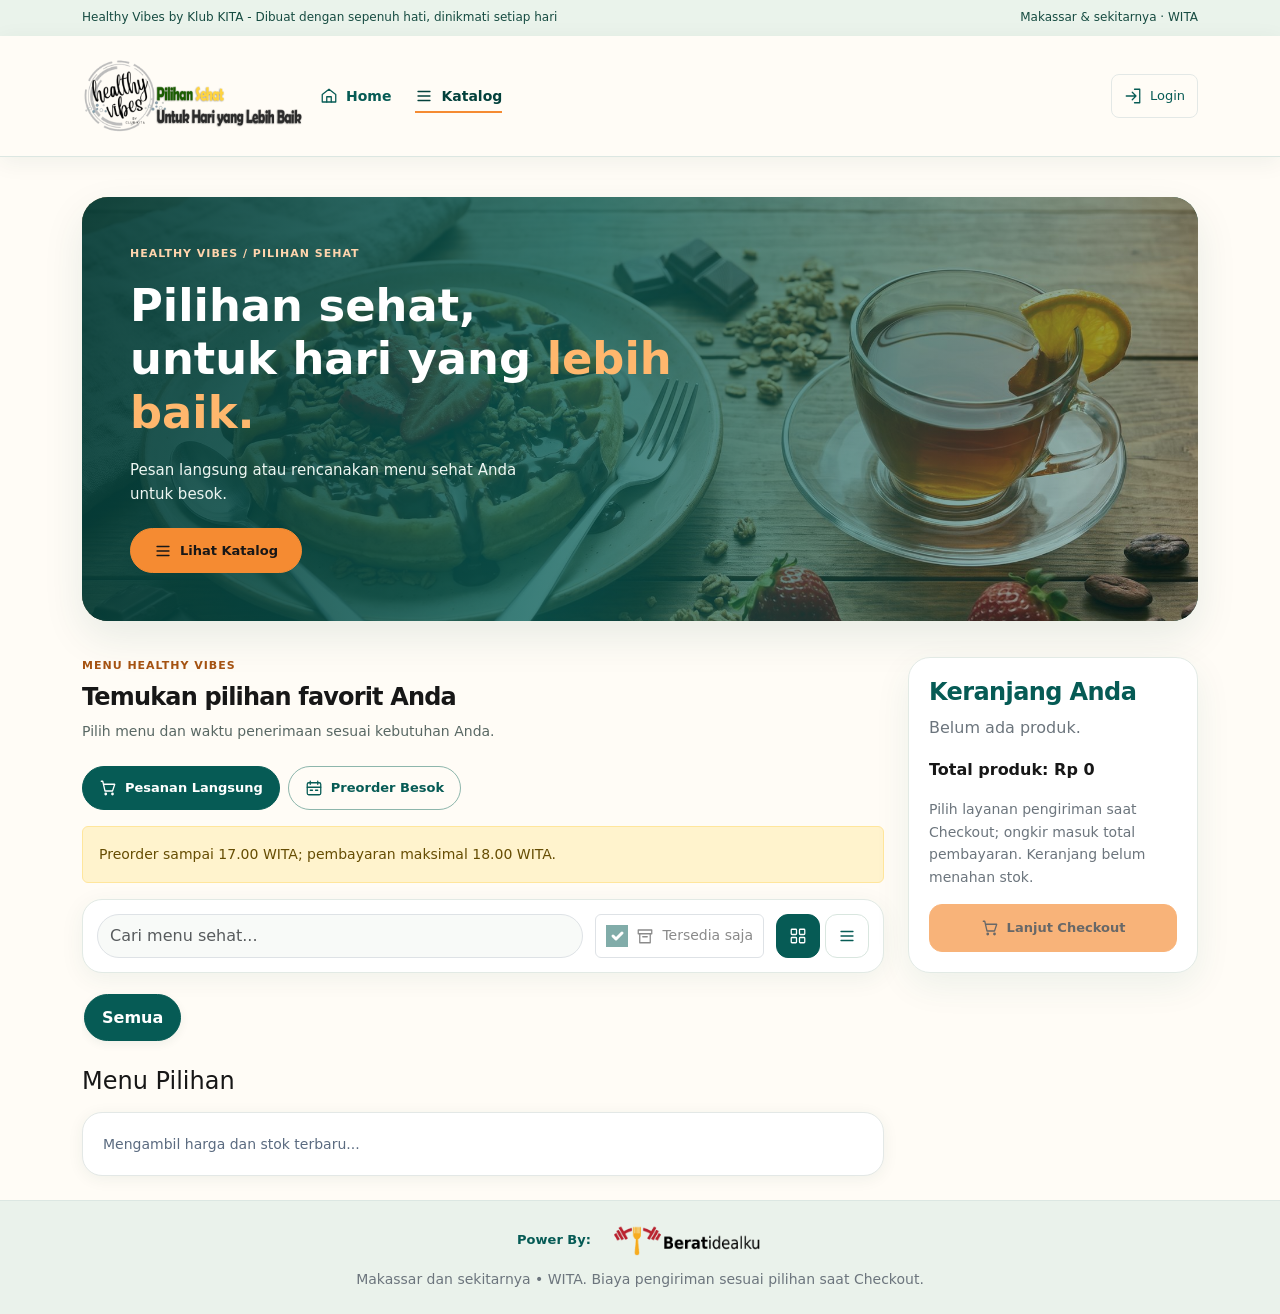
==== commit 1d3cf562: "Update index.html update" ====
--- a/index.html
+++ b/index.html
@@ -32,7 +32,7 @@
       <div class="container header-inner">
         <!-- Klik logo membuka kembali katalog Healthy Vibes. -->
         <button class="brand btn p-0" data-nav="shop" type="button" aria-label="Healthy Vibes, kembali ke katalog">
-          <img src="image/Logo_HealthyVibes_PilihanSehat.png KITA" class="brand-logo" decoding="async">
+          <img src="image/Logo_HealthyVibes_PilihanSehat.png" class="brand-logo" decoding="async">
         </button>
         <!-- Tautan Home membuka Berat Idealku; Katalog dan Status memakai halaman internal. -->
         <nav id="site-nav" aria-label="Navigasi utama" class="site-nav">
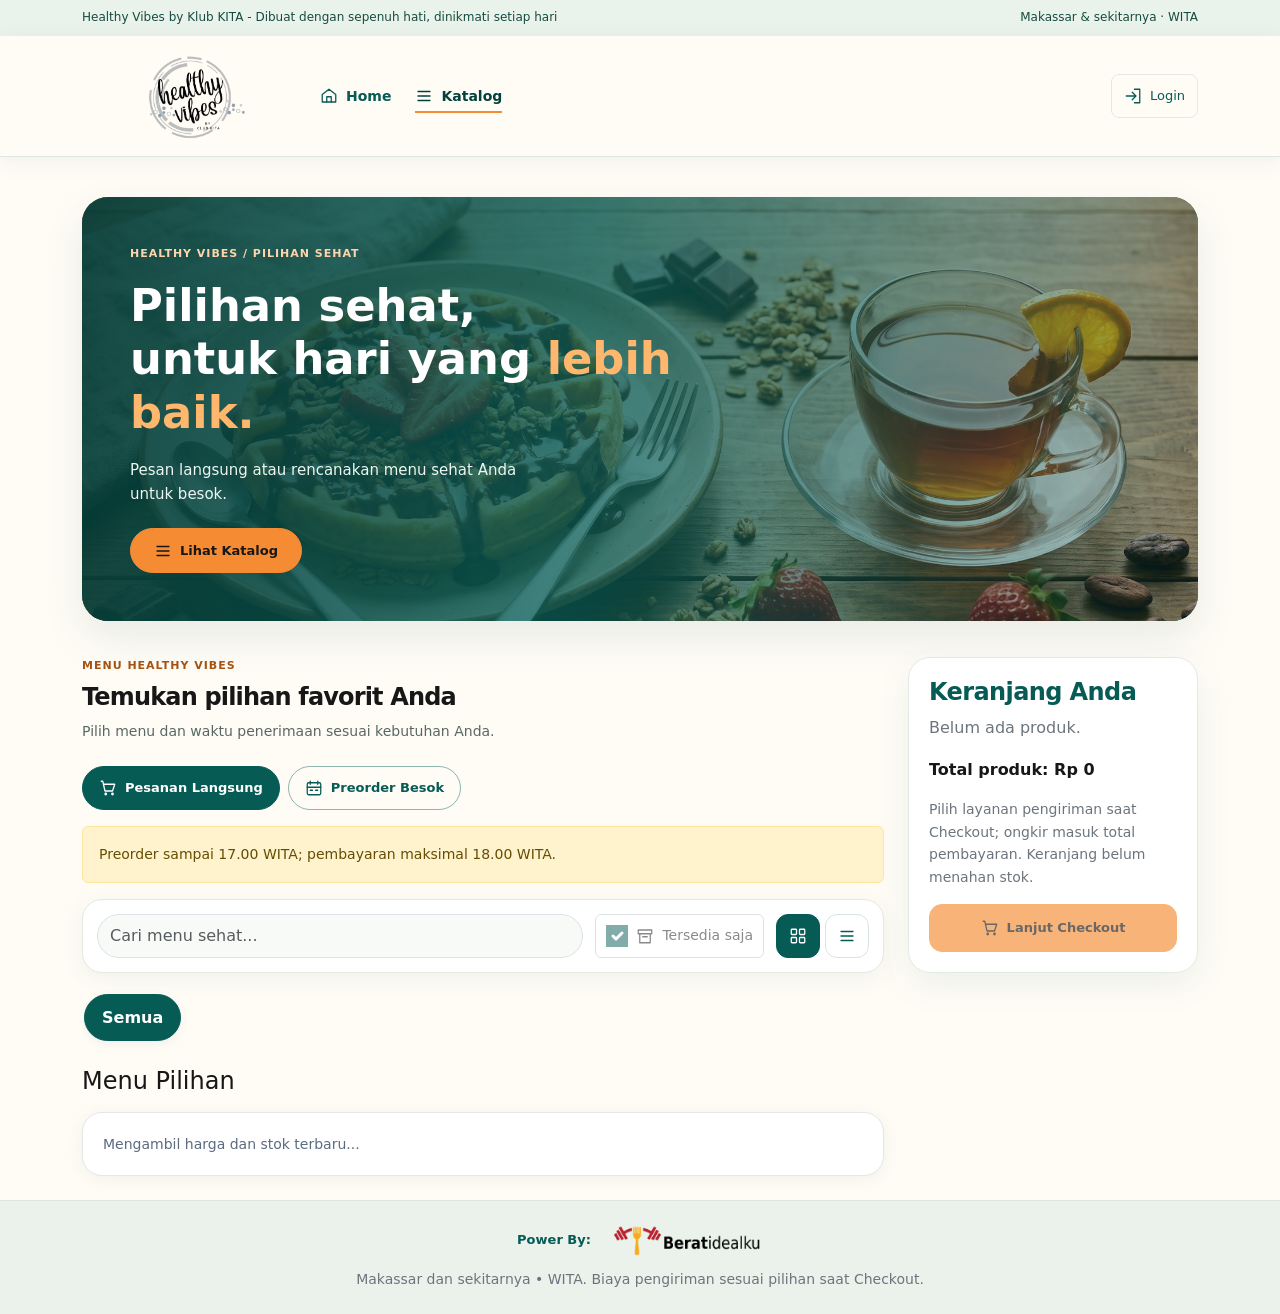
==== commit f3974b02: "Update index.html" ====
--- a/index.html
+++ b/index.html
@@ -32,7 +32,7 @@
       <div class="container header-inner">
         <!-- Klik logo membuka kembali katalog Healthy Vibes. -->
         <button class="brand btn p-0" data-nav="shop" type="button" aria-label="Healthy Vibes, kembali ke katalog">
-          <img src="image/Logo_HealthyVibes_PilihanSehat.png" class="brand-logo" decoding="async">
+          <img src="image/Logo_HealthyVibes_Trans.png" alt="Healthy Vibes by Klub KITA" class="brand-logo" decoding="async">
         </button>
         <!-- Tautan Home membuka Berat Idealku; Katalog dan Status memakai halaman internal. -->
         <nav id="site-nav" aria-label="Navigasi utama" class="site-nav">
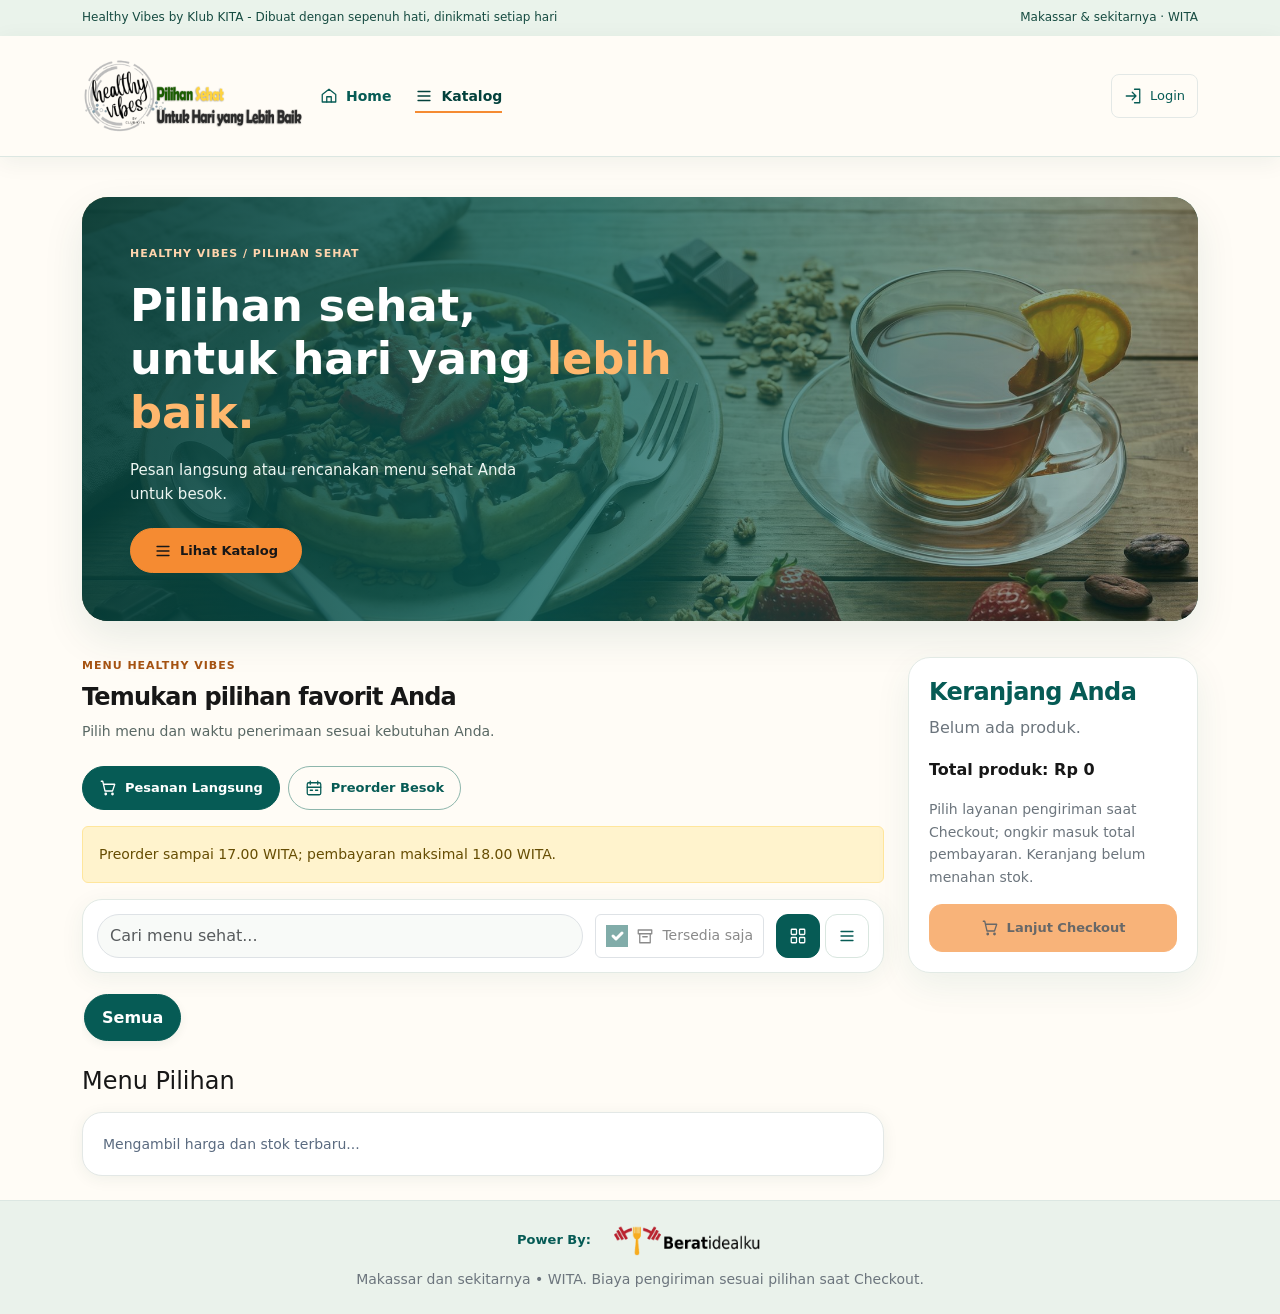
==== commit c4967a26: "Update index.html update" ====
--- a/index.html
+++ b/index.html
@@ -32,7 +32,7 @@
       <div class="container header-inner">
         <!-- Klik logo membuka kembali katalog Healthy Vibes. -->
         <button class="brand btn p-0" data-nav="shop" type="button" aria-label="Healthy Vibes, kembali ke katalog">
-          <img src="image/Logo_HealthyVibes_Trans.png" alt="Healthy Vibes by Klub KITA" class="brand-logo" decoding="async">
+          <img src="image/Logo_HealthyVibes_PilihanSehat.png" alt="Healthy Vibes by Klub KITA" class="brand-logo" decoding="async">
         </button>
         <!-- Tautan Home membuka Berat Idealku; Katalog dan Status memakai halaman internal. -->
         <nav id="site-nav" aria-label="Navigasi utama" class="site-nav">
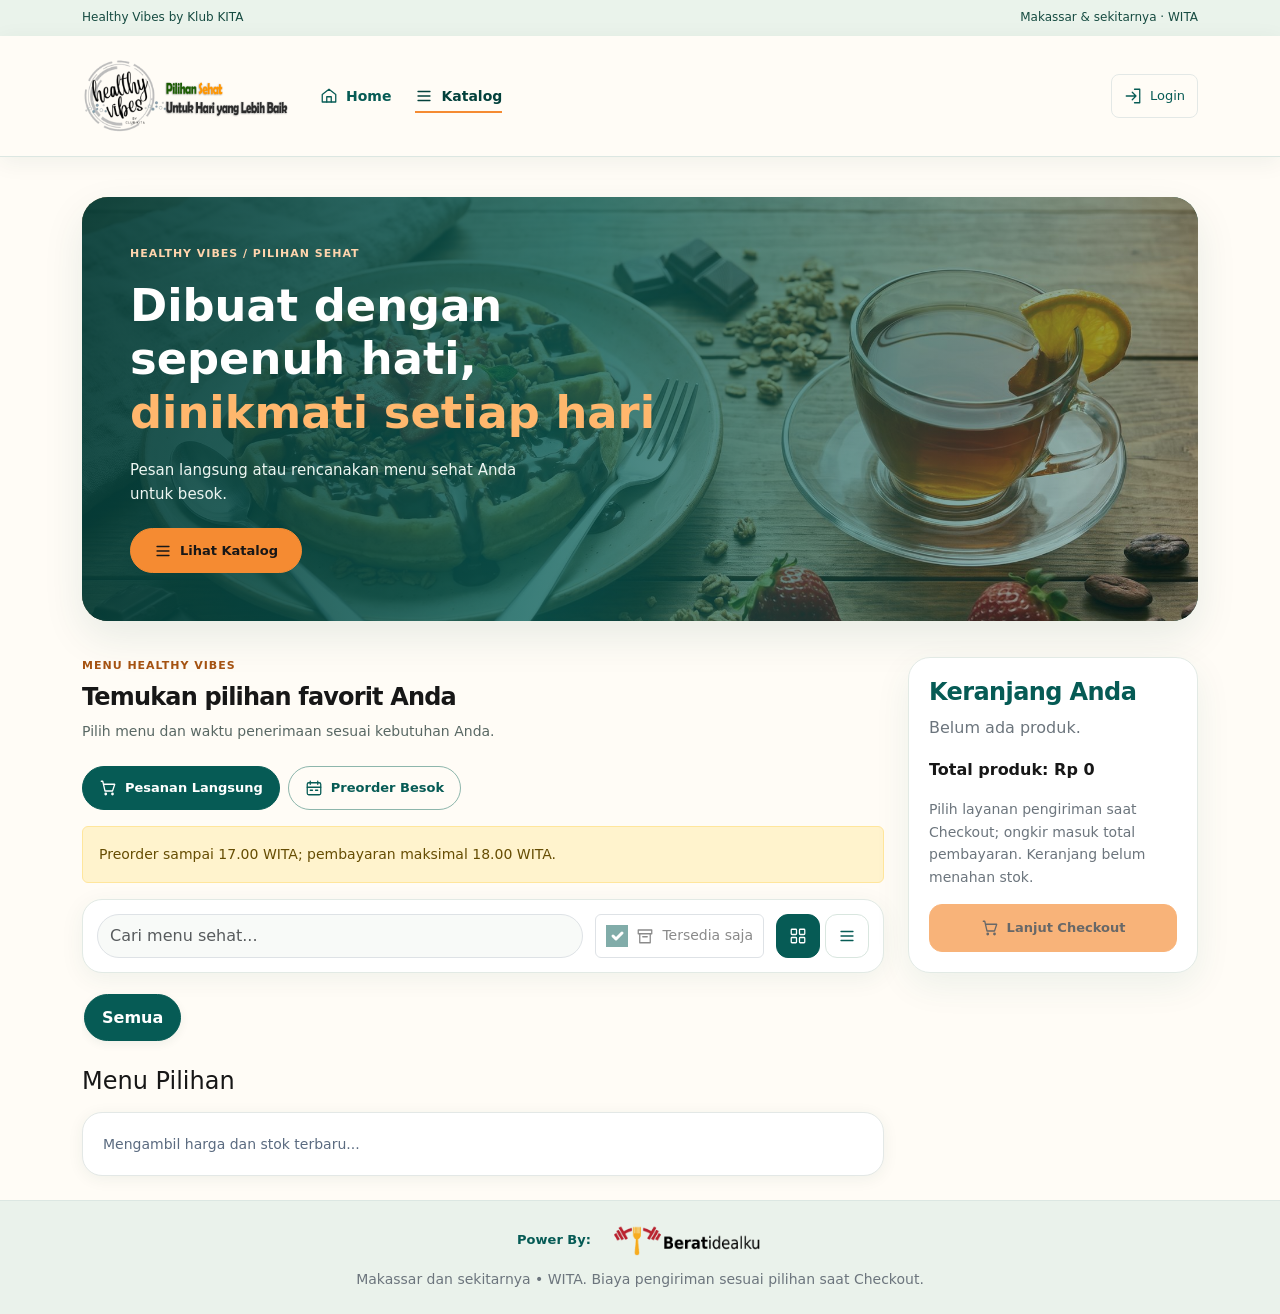
==== commit a908b1ec: "update update" ====
--- a/index.html
+++ b/index.html
@@ -23,7 +23,7 @@
     <!-- Identitas layanan mengikuti gaya topbar BERATidealku. -->
     <div class="site-topbar">
       <div class="container topbar-inner">
-        <span>Healthy Vibes by Klub KITA - Dibuat dengan sepenuh hati, dinikmati setiap hari</span>
+        <span>Healthy Vibes by Klub KITA</span>
         <span class="topbar-location">Makassar &amp; sekitarnya <span aria-hidden="true">&middot;</span> WITA</span>
       </div>
     </div>
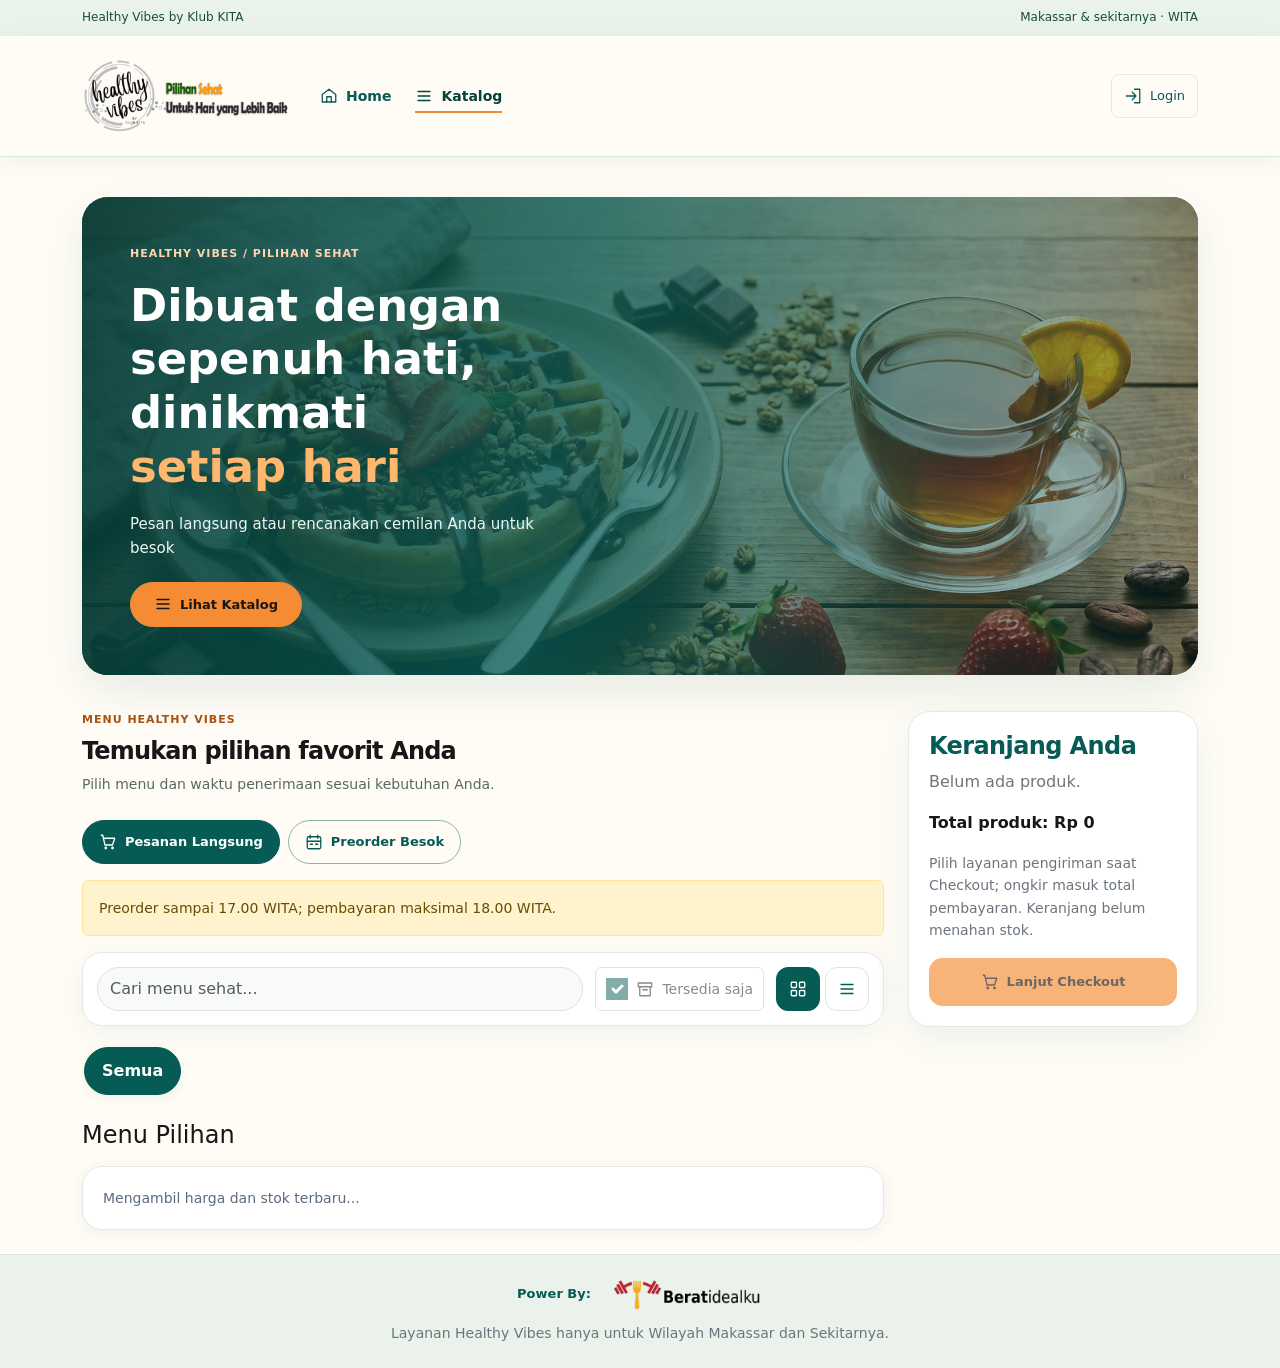
==== commit 7cdf26d3: "Update index.html update" ====
--- a/index.html
+++ b/index.html
@@ -77,7 +77,7 @@
           <img src="image/logo_beratidealku.png" alt="Berat Idealku" class="footer-logo" width="199" height="38" decoding="async">
         </div>
         <p class="footer-info small text-secondary mb-0">
-          Makassar dan sekitarnya • WITA. Biaya pengiriman sesuai pilihan saat Checkout.
+          Layanan Healthy Vibes hanya untuk Wilayah Makassar dan Sekitarnya.
         </p>
       </div>
     </footer>
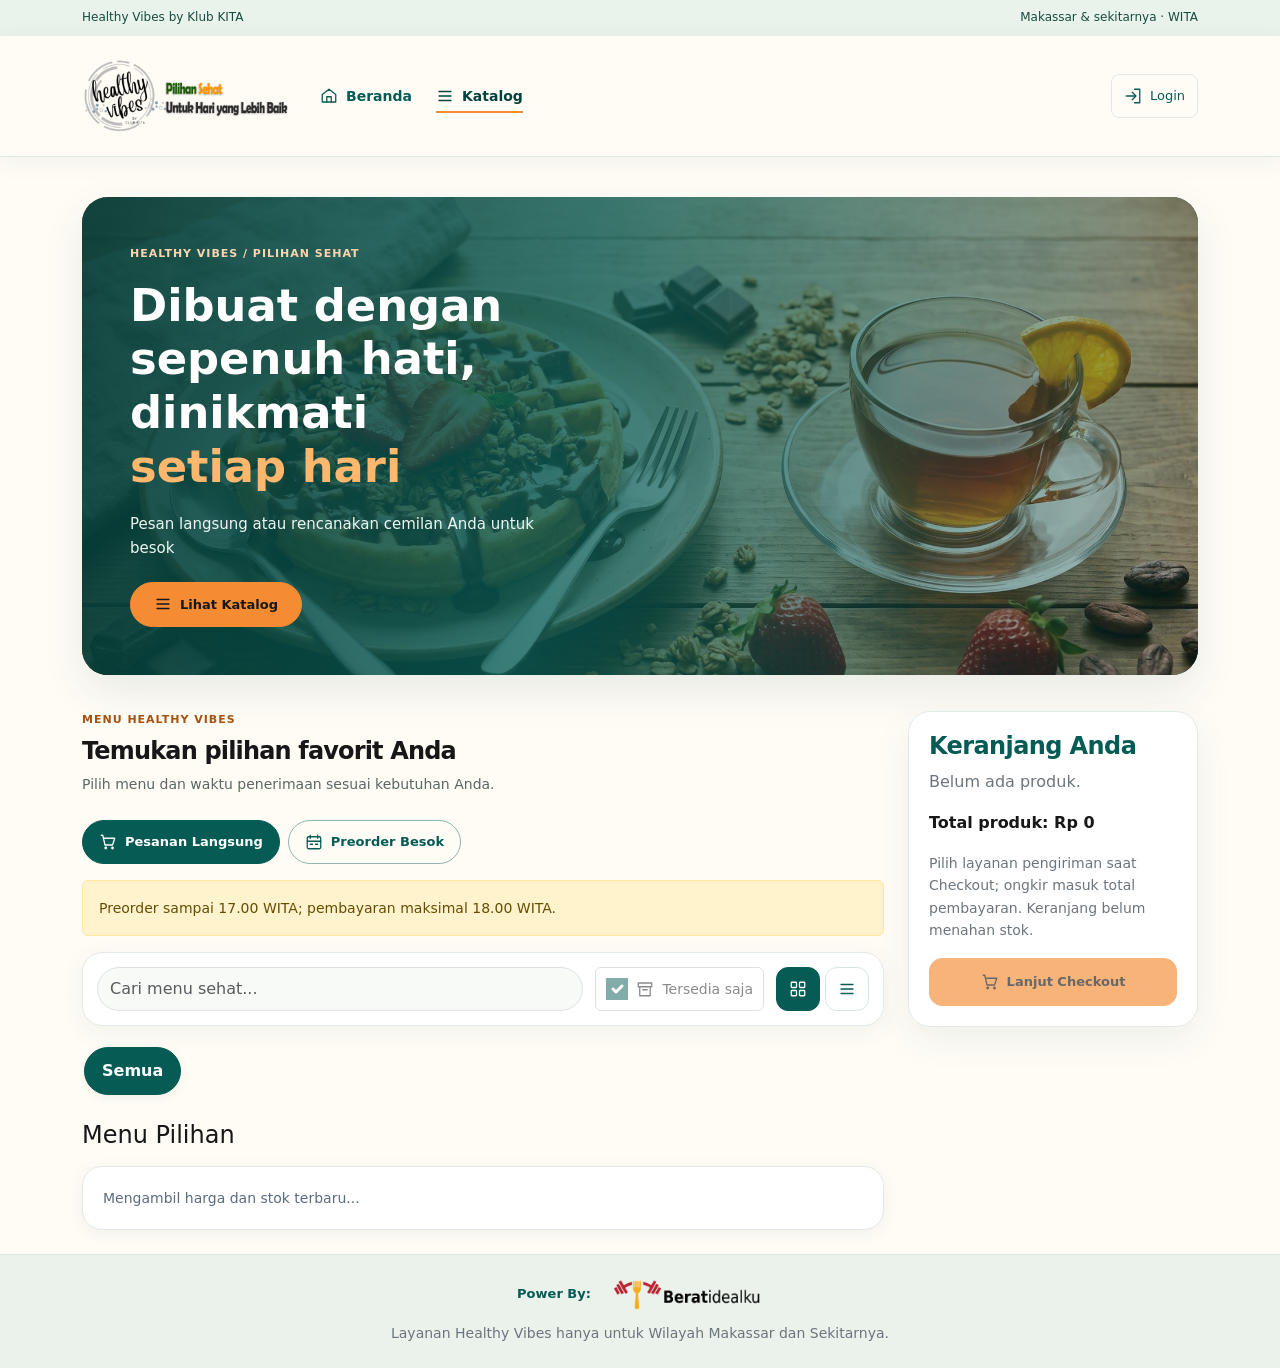
==== commit 6c58ccb3: "updATE UPDATE" ====
--- a/index.html
+++ b/index.html
@@ -37,7 +37,7 @@
         <!-- Tautan Home membuka Berat Idealku; Katalog dan Status memakai halaman internal. -->
         <nav id="site-nav" aria-label="Navigasi utama" class="site-nav">
           <!-- <button class="nav-button" data-nav="home" type="button" aria-current="page">Home</button>-->
-          <a class="nav-button" href="https://www.beratidealku.com"><svg class="ui-icon" viewBox="0 0 24 24" aria-hidden="true" focusable="false"><path d="m3 10 9-7 9 7v10H3Z"/><path d="M9 20v-7h6v7"/></svg><span>Home</span></a>
+          <a class="nav-button" href="https://www.beratidealku.com"><svg class="ui-icon" viewBox="0 0 24 24" aria-hidden="true" focusable="false"><path d="m3 10 9-7 9 7v10H3Z"/><path d="M9 20v-7h6v7"/></svg><span>Beranda</span></a>
           <button class="nav-button" data-nav="shop" type="button" aria-current="page"><svg class="ui-icon" viewBox="0 0 24 24" aria-hidden="true" focusable="false"><path d="M4 6h16M4 12h16M4 18h16"/></svg><span>Katalog</span></button>
           <button class="nav-button" id="header-customer-orders" data-nav="status" type="button" hidden><svg class="ui-icon" viewBox="0 0 24 24" aria-hidden="true" focusable="false"><rect x="5" y="5" width="14" height="16" rx="2"/><path d="M9 3h6v4H9ZM9 12h6M9 16h6"/></svg><span>Pesanan Saya</span></button>
         </nav>
--- a/css/styles.css
+++ b/css/styles.css
@@ -190,7 +190,25 @@
     min-height: 44px;
     padding: 6px;
   }
-  .header-user:hover { text-decoration: underline; }
+  /* Nama user: garis bawah orange seperti navigasi Home dan Katalog. */
+  .header-user { position: relative; }
+  .header-user::after {
+    content: "";
+    position: absolute;
+    bottom: 5px;
+    left: 6px;
+    right: 6px;
+    height: 2px;
+    background: var(--orange);
+    transform: scaleX(0);
+    transform-origin: left;
+    transition: transform .2s ease;
+    pointer-events: none;
+  }
+  .header-user:hover,
+  .header-user:focus-visible { text-decoration: none; color: #03413c; }
+  .header-user:hover::after,
+  .header-user:focus-visible::after { transform: scaleX(1); }
   .site-header.is-authenticated .site-nav { min-width: 0; flex-wrap: wrap; row-gap: 8px; }
 
   /* Menggunakan huruf tebal yang konsisten untuk judul utama. */
@@ -1584,3 +1602,133 @@
     grid-column: 1;
   }
 }
+
+
+/* WATERMARK PRODUK D.2.8
+   Logo berada di kanan bawah foto produk, berlaku pada tampilan Grid dan List.
+   Ukuran 2x dari versi sebelumnya: desktop 56-104px dan HP 48-76px.
+   brightness + drop-shadow membuat logo lebih terang dan berpendar.
+   pointer-events: none memastikan watermark tidak menghalangi klik produk. */
+.product-card .hv-photo-frame:has([data-photo])::after {
+  content: "";
+  position: absolute;
+  right: 8px;
+  bottom: 8px;
+  width: clamp(56px, 26%, 104px);
+  aspect-ratio: 1 / 1;
+  background: url("../image/Logo_HealthyVibes_Trans.png") center / contain no-repeat;
+  opacity: 1;
+  filter: brightness(1.35) drop-shadow(0 0 4px rgba(255,255,255,.95)) drop-shadow(0 0 9px rgba(255,255,255,.8));
+  pointer-events: none;
+  z-index: 2;
+}
+@media (max-width: 420px) {
+  .product-card .hv-photo-frame:has([data-photo])::after {
+    right: 5px;
+    bottom: 5px;
+    width: clamp(48px, 24%, 76px);
+  }
+}
+
+/* WATERMARK KHUSUS TAMPILAN LIST D.2.8
+   Foto List lebih sempit daripada Grid, sehingga ukuran logo dibatasi
+   agar tidak mendominasi foto atau menutupi label Diskon/Favorit.
+   Posisi kanan bawah dan efek cahaya dari aturan utama tetap berlaku. */
+.hv-products-list .product-card .hv-photo-frame:has([data-photo])::after {
+  right: 4px;
+  bottom: 4px;
+  width: clamp(24px, 30%, 44px);
+}
+@media (max-width: 420px) {
+  .hv-products-list .product-card .hv-photo-frame:has([data-photo])::after {
+    right: 3px;
+    bottom: 3px;
+    width: clamp(22px, 28%, 38px);
+  }
+}
+
+/* D.2.8: Label Diskon dan Favorit khusus List pada HP.
+   Perkecil font dan jarak agar keduanya tetap sejajar di bagian atas foto.
+   Grid dan tampilan desktop tidak berubah; watermark tetap di kanan bawah. */
+@media (min-width: 360px) and (max-width: 600px) {
+  .hv-products-list .product-card .hv-photo-labels {
+    top: 5px;
+    left: 5px;
+    right: 5px;
+    gap: 2px;
+    flex-wrap: nowrap;
+    align-items: flex-start;
+  }
+  .hv-products-list .product-card .hv-photo-discount,
+  .hv-products-list .product-card .hv-photo-favorite {
+    padding: 3px 4px;
+    border-radius: 4px;
+    font-size: 8px;
+    line-height: 1.15;
+    white-space: nowrap;
+  }
+}
+
+/* D.2.8 Dashboard: dua grafik bulanan berdampingan di desktop dan bertumpuk di HP. */
+.hv-monthly-charts { align-items:stretch; }
+.hv-monthly-panel { overflow:hidden; }
+.hv-chart-note { color:#586b71; font-size:.82rem; line-height:1.5; min-height:2.5em; }
+/* Area grafik boleh digeser horizontal pada layar sempit, tanpa mengecilkan tulisan. */
+.hv-monthly-scroll { width:100%; overflow-x:auto; overscroll-behavior-inline:contain; padding-bottom:5px; }
+.hv-monthly-bars { min-width:580px; height:255px; display:grid; grid-template-columns:repeat(12,minmax(0,1fr)); gap:7px; align-items:end; }
+.hv-monthly-bar-item { min-width:0; height:100%; display:flex; flex-direction:column; align-items:center; justify-content:flex-end; gap:7px; }
+.hv-monthly-bar-value { font-size:.66rem; color:#42575b; white-space:nowrap; writing-mode:vertical-rl; transform:rotate(180deg); max-height:62px; overflow:hidden; }
+.hv-monthly-bar-track { width:100%; height:155px; display:flex; align-items:flex-end; justify-content:center; border-bottom:1px solid #bdcbc8; }
+.hv-monthly-bar { width:75%; max-width:30px; border-radius:5px 5px 0 0; min-height:0; }
+.hv-monthly-month { font-size:.69rem; color:#3b5157; white-space:nowrap; }
+.hv-monthly-line { display:block; width:100%; min-width:580px; height:auto; }
+.hv-line-grid { stroke:#dce6e5; stroke-width:1; stroke-dasharray:4 4; }
+.hv-line-axis, .hv-line-label { fill:#56676c; font-size:11px; }
+/* Grafik Dashboard: setiap kategori memakai warna berbeda, berulang tiap 5 baris.
+   Berlaku hanya untuk panel "Nilai transaksi per kategori". Grafik lain tidak berubah. */
+.hv-dashboard-charts:not(.hv-monthly-charts) .hv-chart-panel:first-child .hv-chart-row:nth-of-type(5n+1) .hv-chart-fill { background:#17846d; } /* Hijau */
+.hv-dashboard-charts:not(.hv-monthly-charts) .hv-chart-panel:first-child .hv-chart-row:nth-of-type(5n+2) .hv-chart-fill { background:#2879ae; } /* Biru */
+.hv-dashboard-charts:not(.hv-monthly-charts) .hv-chart-panel:first-child .hv-chart-row:nth-of-type(5n+3) .hv-chart-fill { background:#e28a39; } /* Oranye */
+.hv-dashboard-charts:not(.hv-monthly-charts) .hv-chart-panel:first-child .hv-chart-row:nth-of-type(5n+4) .hv-chart-fill { background:#8657b7; } /* Ungu */
+.hv-dashboard-charts:not(.hv-monthly-charts) .hv-chart-panel:first-child .hv-chart-row:nth-of-type(5n) .hv-chart-fill { background:#c45472; } /* Merah muda */
+/* D.2.8: Lima produk terlaris memiliki warna berbeda untuk memudahkan pembacaan.
+   Warna mengikuti urutan peringkat produk, bukan nama produk. */
+.hv-dashboard-charts:not(.hv-monthly-charts) .hv-chart-panel:nth-child(2) .hv-chart-row:nth-of-type(5n+1) .hv-chart-fill { background:#2879ae; } /* Biru */
+.hv-dashboard-charts:not(.hv-monthly-charts) .hv-chart-panel:nth-child(2) .hv-chart-row:nth-of-type(5n+2) .hv-chart-fill { background:#17846d; } /* Hijau */
+.hv-dashboard-charts:not(.hv-monthly-charts) .hv-chart-panel:nth-child(2) .hv-chart-row:nth-of-type(5n+3) .hv-chart-fill { background:#e28a39; } /* Oranye */
+.hv-dashboard-charts:not(.hv-monthly-charts) .hv-chart-panel:nth-child(2) .hv-chart-row:nth-of-type(5n+4) .hv-chart-fill { background:#8657b7; } /* Ungu */
+.hv-dashboard-charts:not(.hv-monthly-charts) .hv-chart-panel:nth-child(2) .hv-chart-row:nth-of-type(5n) .hv-chart-fill { background:#c45472; } /* Merah muda */
+@media(max-width:1050px) { .hv-dashboard-charts { grid-template-columns:1fr; } }
+@media(max-width:600px) { .hv-dashboard-charts { gap:12px; margin:12px 0; } .hv-monthly-panel { padding:14px; } .hv-chart-note { min-height:0; } }
+
+/* D.2.9: Enam tabel master khusus HP. Data utuh satu baris;
+   kolom Aksi menempel di kanan area scroll, bukan di kanan layar.
+   Latar solid dan bayangan memisahkan Aksi dari data yang bergeser. */
+@media (max-width: 767px) {
+  #admin-body .hv-mobile-sticky-table th,
+  #admin-body .hv-mobile-sticky-table td {
+    white-space: nowrap;
+    overflow-wrap: normal;
+    word-break: normal;
+  }
+  #admin-body .hv-mobile-sticky-table .record-action-cell {
+    position: sticky;
+    right: 0;
+    z-index: 2;
+    background: #fff;
+    box-shadow: -5px 0 10px #08192e18;
+  }
+  #admin-body .hv-mobile-sticky-table thead .record-action-cell {
+    z-index: 3;
+    background: #eef5f0;
+  }
+  #admin-body .hv-mobile-sticky-table tbody tr:hover .record-action-cell {
+    background: #f5faf6;
+  }
+}
+
+/* Login: sembunyikan ikon mata bawaan Microsoft Edge agar hanya
+   tombol tampil/sembunyikan password milik Healthy Vibes yang terlihat. */
+#login-pass::-ms-reveal {
+  display: none;
+}
